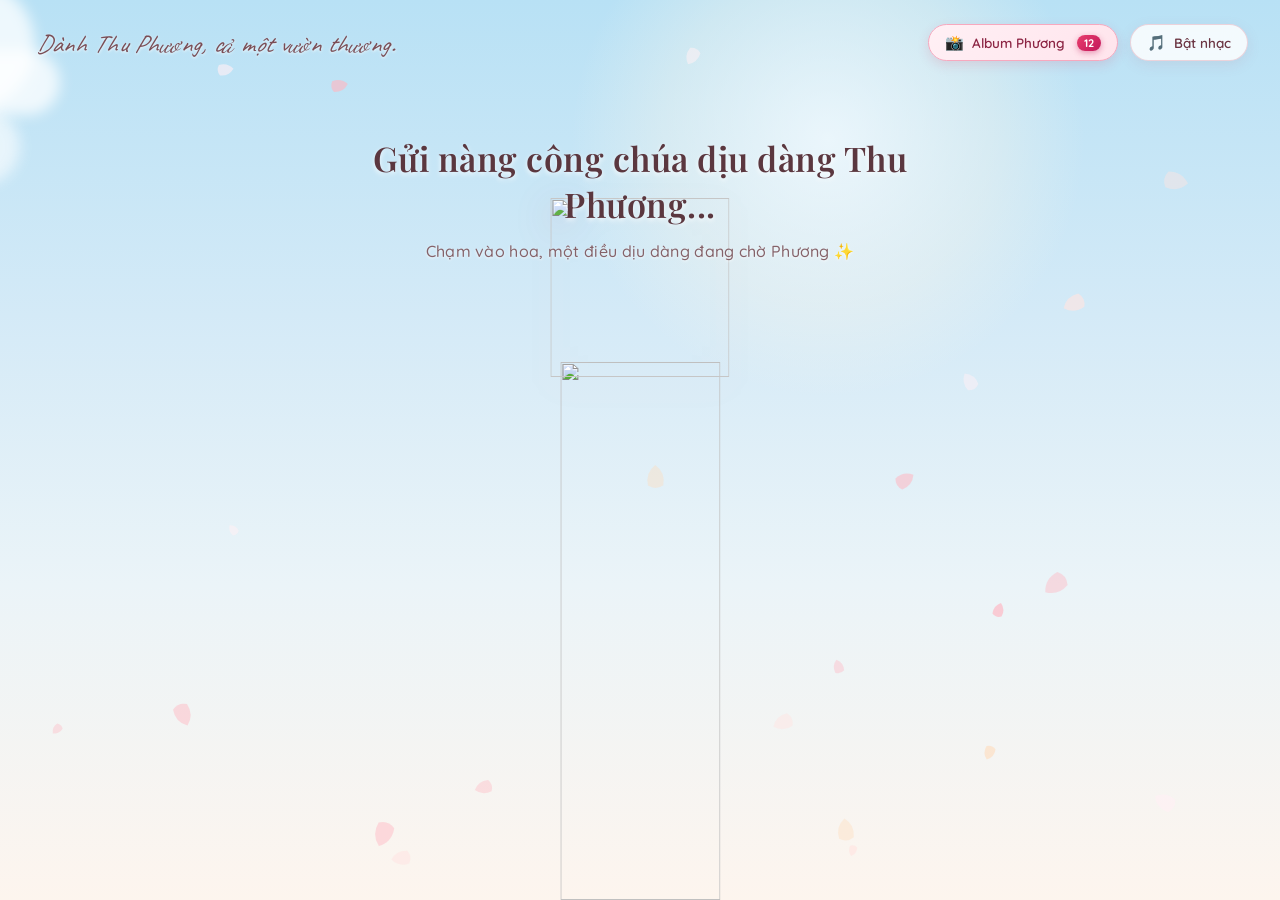
==== index.html @ 0a439adb "Cập nhật vườn hoa 20/10 dành riêng cho Thu Phương (BA-Phuong): Ảnh zoom cận mặt sắc nét, hoa thoáng " ====
<!DOCTYPE html>
<html lang="vi">
<head>
  <meta charset="UTF-8">
  <meta http-equiv="X-UA-Compatible" content="IE=edge">
  <meta name="viewport" content="width=device-width, initial-scale=1.0, maximum-scale=1.0, user-scalable=no">
  <title>Thu Phương - Cả một vườn thương 20/10</title>
  <link rel="icon" href="data:image/svg+xml,<svg xmlns=%22http://www.w3.org/2000/svg%22 viewBox=%220 0 100 100%22><text y=%22.9em%22 font-size=%2290%22>🌷</text></svg>">
  <link rel="preload" as="image" href="assets/rose-pink.png">
  <link rel="preload" as="image" href="assets/rose-stem-leaves.png">
  <link rel="preload" as="image" href="assets/phuong/avatar-01.png">
  <link rel="stylesheet" href="style.css?v=20">
</head>
<body>
  <div class="app-container">
    <div class="sun-glow"></div>

    <div class="clouds-container">
      <div class="cloud cloud-1"></div>
      <div class="cloud cloud-2"></div>
      <div class="cloud cloud-3"></div>
    </div>

    <header class="top-header">
      <div class="top-brand" id="top-brand">Dành Thu Phương, cả một vườn thương.</div>
    </header>

    <div class="top-controls">
      <button class="control-pill album-pill" id="btn-open-album" aria-label="Mở album ảnh kỷ niệm 20/10 của Phương">
        <span class="control-icon">📸</span> Album Phương <span class="pill-badge">12</span>
      </button>
      <button class="control-pill" id="music-toggle-btn" aria-label="Bật hoặc tắt nhạc">
        <span class="control-icon">🎵</span> Bật nhạc
      </button>
    </div>

    <div class="intro-text-container" id="intro-text-box">
      <h1 class="intro-title" id="intro-title">Gửi nàng công chúa dịu dàng Thu Phương...</h1>
      <p class="intro-subtitle pulse-hint" id="intro-subtitle">Chạm vào hoa, một điều dịu dàng đang chờ Phương ✨</p>
    </div>

    <div class="hero-flower-wrapper" id="hero-flower" title="Chạm vào bông hoa để bắt đầu">
      <div class="hero-click-indicator" id="hero-click-indicator"></div>
      <div class="hero-rose-head" id="hero-rose-head"></div>
      <div class="hero-stem-image" id="hero-stem-image"></div>
    </div>

    <div class="garden-container" id="garden-container"></div>

    <div class="garden-butterflies-container" id="butterflies-container">
      <div class="butterfly b-pink" id="butterfly-1" title="Chạm vào chú bướm">
        <div class="wing wing-left"></div>
        <div class="wing-center"></div>
        <div class="wing wing-right"></div>
      </div>
      <div class="butterfly b-gold" id="butterfly-2" title="Chạm vào chú bướm">
        <div class="wing wing-left"></div>
        <div class="wing-center"></div>
        <div class="wing wing-right"></div>
      </div>
      <div class="butterfly b-lavender" id="butterfly-3" title="Chạm vào chú bướm">
        <div class="wing wing-left"></div>
        <div class="wing-center"></div>
        <div class="wing wing-right"></div>
      </div>
    </div>

    <canvas id="fx-canvas"></canvas>

    <div class="bottom-actions" id="bottom-actions">
      <button class="btn-garden-action" id="btn-read-card">Đọc lại thiệp</button>
      <button class="btn-garden-action" id="btn-replay-bloom">Cho hoa nở lại</button>
    </div>

    <!-- Thiệp đọc chúc mừng 20/10 dành riêng cho Phương -->
    <div class="card-modal-backdrop" id="card-modal" role="dialog" aria-modal="true" aria-labelledby="card-title">
      <div class="card-modal-container">
        <button class="card-close-btn" id="btn-close-card" title="Đóng thiệp">✕</button>
        <div class="card-rose-icon" id="card-rose-icon"></div>
        <div class="card-recipient" id="card-recipient">Gửi Thu Phương thương mến,</div>
        <h2 class="card-main-title" id="card-title">
          Mong những điều ngọt ngào nhất<br>luôn nở bên Phương.
        </h2>

        <div class="card-carousel-section">
          <div class="card-carousel-header">
            <span class="card-carousel-title">👑 Góc Kỷ Niệm Của Thu Phương</span>
            <button class="btn-card-view-all" id="btn-card-view-all">Xem tất cả ảnh (12) ➔</button>
          </div>
          <div class="card-carousel-track" id="card-carousel-track"></div>
        </div>

        <div class="card-body-text"></div>

        <div class="card-action-bar">
          <button class="btn-view-garden" id="btn-view-garden">
            Ngắm vườn hoa
          </button>
        </div>

        <div class="card-secondary-actions">
          <button class="btn-card-sub" id="btn-copy-wish" title="Sao chép toàn bộ lời chúc gửi Phương">
            📋 Sao chép lời chúc
          </button>
        </div>
      </div>
    </div>

    <!-- Modal xem ảnh sắc nét -->
    <div class="card-modal-backdrop" id="friend-photo-modal" role="dialog" aria-modal="true" aria-labelledby="friend-modal-name">
      <div class="card-modal-container friend-modal-box">
        <button class="card-close-btn" id="btn-close-friend-modal" title="Đóng (Phím Esc)">✕</button>

        <button class="modal-nav-btn prev-btn" id="btn-prev-photo" title="Ảnh trước (Phím ←)">‹</button>
        <button class="modal-nav-btn next-btn" id="btn-next-photo" title="Ảnh tiếp theo (Phím →)">›</button>

        <div class="princess-modal-crown-wrap">
          <span class="princess-crown-icon">👑</span>
        </div>
        <div class="friend-modal-photo-wrap">
          <img id="friend-modal-img" src="assets/phuong/photo-01.jpg" alt="Ảnh Thu Phương" class="friend-modal-img">
          <div class="friend-modal-badge" id="friend-modal-badge">👑 Thu Phương Dịu Dàng 🌷</div>
        </div>
        <div class="princess-modal-bow">🎀</div>
        <div class="friend-modal-content">
          <div class="photo-counter-tag" id="photo-counter-tag">Ảnh 1 / 12</div>
          <h3 class="friend-modal-name" id="friend-modal-name">Thu Phương Dịu Dàng</h3>
          <p class="friend-modal-wish-text" id="friend-modal-wish">
            Chúc Thu Phương ngày 20/10 ngập tràn niềm vui, nụ cười luôn nở trên môi và gặp thật nhiều may mắn ngọt ngào! 💕
          </p>
          <div class="friend-modal-actions">
            <button class="btn-friend-heart" id="btn-friend-heart">
              💖 Bắn tim yêu thương
            </button>
          </div>
        </div>
      </div>
    </div>

    <!-- Triển lãm Album Kỷ Niệm 12 ảnh của Phương -->
    <div class="card-modal-backdrop album-modal-backdrop" id="album-gallery-modal" role="dialog" aria-modal="true" aria-labelledby="album-modal-title">
      <div class="card-modal-container album-modal-container">
        <button class="card-close-btn" id="btn-close-album-modal" title="Đóng Album">✕</button>
        <div class="album-modal-header">
          <div class="album-crown-icon">👑</div>
          <h2 class="album-modal-title" id="album-modal-title">🌸 Triển Lãm Kỷ Niệm Thu Phương 🌸</h2>
          <p class="album-modal-subtitle">Trọn bộ 12 khoảnh khắc rạng rỡ của Thu Phương 💖</p>
        </div>
        <div class="album-masonry-grid" id="album-masonry-grid"></div>
        <div class="album-modal-footer">
          <button class="btn-view-garden" id="btn-album-back-garden">
            🌸 Về ngắm vườn hoa
          </button>
        </div>
      </div>
    </div>

  </div>

  <script src="main.js?v=20"></script>
</body>
</html>
---- style.css ----
/* ==========================================================================
   20/10 - CẢ MỘT VƯỜN THƯƠNG
   Giao diện thiệp hoa nở chúc mừng ngày Phụ nữ Việt Nam 20/10
   ========================================================================== */

@import url('https://fonts.googleapis.com/css2?family=Caveat:wght@600;700&family=Dancing+Script:wght@600;700&family=Playfair+Display:ital,wght@0,500;0,600;0,700;1,500;1,600&family=Quicksand:wght@400;500;600;700&display=swap');

:root {
  --font-serif: 'Playfair Display', Georgia, 'Times New Roman', serif;
  --font-script: 'Caveat', 'Dancing Script', cursive;
  --font-sans: 'Quicksand', -apple-system, BlinkMacSystemFont, 'Segoe UI', Roboto, sans-serif;
  
  --color-title: #5b373f;
  --color-subtitle: #856269;
  --color-accent: #e85d82;
  --color-card-bg: #fdfbf7;
  --color-card-text: #4e383c;
  --color-card-title: #542832;
  --color-card-border: rgba(220, 195, 185, 0.45);
}

*, *::before, *::after {
  box-sizing: border-box;
  margin: 0;
  padding: 0;
  -webkit-tap-highlight-color: transparent;
}

html, body {
  width: 100%;
  height: 100%;
  overflow: hidden;
  font-family: var(--font-sans);
  user-select: none;
  -webkit-user-select: none;
}

/* ==========================================================================
   BACKGROUND & SKY
   ========================================================================== */
.app-container {
  position: relative;
  width: 100vw;
  height: 100vh;
  overflow: hidden;
  background: linear-gradient(180deg, #b8e1f5 0%, #d4eaf7 35%, #ebf4f8 65%, #fdf5ee 100%);
}

/* Sun beam / soft radial glow */
.sun-glow {
  position: absolute;
  top: -120px;
  right: 15%;
  width: 520px;
  height: 520px;
  border-radius: 50%;
  background: radial-gradient(circle, rgba(255, 255, 255, 0.65) 0%, rgba(255, 248, 235, 0.3) 45%, rgba(255, 255, 255, 0) 70%);
  pointer-events: none;
  z-index: 1;
}

/* Drifting clouds */
.clouds-container {
  position: absolute;
  top: 0;
  left: 0;
  width: 100%;
  height: 55%;
  pointer-events: none;
  z-index: 2;
  overflow: hidden;
}

.cloud {
  position: absolute;
  background: rgba(255, 255, 255, 0.75);
  border-radius: 100px;
  filter: blur(7px);
  animation: floatCloud linear infinite;
}

.cloud::before, .cloud::after {
  content: '';
  position: absolute;
  background: inherit;
  border-radius: 50%;
}

.cloud-1 {
  top: 10%;
  left: -200px;
  width: 260px;
  height: 65px;
  animation-duration: 70s;
}
.cloud-1::before {
  width: 95px;
  height: 95px;
  top: -48px;
  left: 40px;
}
.cloud-1::after {
  width: 130px;
  height: 130px;
  top: -70px;
  left: 105px;
}

.cloud-2 {
  top: 22%;
  left: -320px;
  width: 340px;
  height: 75px;
  opacity: 0.8;
  animation-duration: 95s;
  animation-delay: -35s;
}
.cloud-2::before {
  width: 120px;
  height: 120px;
  top: -60px;
  left: 55px;
}
.cloud-2::after {
  width: 150px;
  height: 150px;
  top: -80px;
  left: 140px;
}

.cloud-3 {
  top: 6%;
  left: -250px;
  width: 210px;
  height: 55px;
  opacity: 0.65;
  animation-duration: 85s;
  animation-delay: -55s;
}
.cloud-3::before {
  width: 75px;
  height: 75px;
  top: -38px;
  left: 32px;
}
.cloud-3::after {
  width: 100px;
  height: 100px;
  top: -55px;
  left: 85px;
}

@keyframes floatCloud {
  0% { transform: translateX(-380px); }
  100% { transform: translateX(calc(100vw + 420px)); }
}

/* Canvas for floating petals / sparkles */
#fx-canvas {
  position: absolute;
  top: 0;
  left: 0;
  width: 100%;
  height: 100%;
  pointer-events: none;
  z-index: 30;
}

/* ==========================================================================
   HEADER & TOP CONTROLS
   ========================================================================== */
.top-header {
  position: absolute;
  top: 28px;
  left: 36px;
  z-index: 40;
}

.top-brand {
  font-family: var(--font-script);
  font-size: 25px;
  color: #7a4d55;
  letter-spacing: 0.5px;
  text-shadow: 0 1px 3px rgba(255, 255, 255, 0.9);
  font-style: italic;
  display: inline-block;
  transition: transform 0.3s ease;
}

.top-controls {
  position: absolute;
  top: 24px;
  right: 32px;
  display: flex;
  gap: 12px;
  z-index: 40;
}

.control-pill {
  display: inline-flex;
  align-items: center;
  gap: 8px;
  padding: 8px 16px;
  background: rgba(255, 255, 255, 0.82);
  backdrop-filter: blur(12px);
  -webkit-backdrop-filter: blur(12px);
  border: 1px solid rgba(230, 190, 200, 0.65);
  border-radius: 9999px;
  color: #6b3543;
  font-family: var(--font-sans);
  font-size: 13.5px;
  font-weight: 600;
  cursor: pointer;
  box-shadow: 0 4px 14px rgba(180, 100, 120, 0.12);
  transition: all 0.3s cubic-bezier(0.2, 0.8, 0.2, 1);
}

.control-pill:hover {
  background: rgba(255, 255, 255, 0.96);
  transform: translateY(-2px);
  box-shadow: 0 6px 18px rgba(180, 100, 120, 0.18);
  border-color: rgba(220, 150, 170, 0.85);
}

.control-pill:active {
  transform: translateY(0);
}

.control-icon {
  font-size: 15px;
  display: inline-block;
}

/* ==========================================================================
   CENTER INTRO TITLES (Initial State & Blooming State)
   ========================================================================== */
.intro-text-container {
  position: absolute;
  top: 15%;
  left: 50%;
  transform: translateX(-50%);
  text-align: center;
  z-index: 35;
  width: 90%;
  max-width: 650px;
  transition: all 0.8s cubic-bezier(0.2, 0.8, 0.2, 1);
  pointer-events: none;
}

.intro-title {
  font-family: var(--font-serif);
  font-size: 34px;
  font-weight: 600;
  color: var(--color-title);
  letter-spacing: 0.5px;
  margin-bottom: 12px;
  text-shadow: 0 2px 5px rgba(255, 255, 255, 0.85);
  transition: all 0.6s ease;
}

.intro-subtitle {
  font-family: var(--font-sans);
  font-size: 16px;
  font-weight: 500;
  color: var(--color-subtitle);
  letter-spacing: 0.3px;
  line-height: 1.5;
  text-shadow: 0 1px 3px rgba(255, 255, 255, 0.85);
  transition: all 0.6s ease;
}

/* Pulse hint on initial subtitle */
.intro-subtitle.pulse-hint {
  animation: gentlePulse 2.6s ease-in-out infinite;
}

@keyframes gentlePulse {
  0%, 100% { opacity: 0.8; transform: scale(1); }
  50% { opacity: 1; transform: scale(1.02); color: #552731; }
}

/* Trạng thái khi khu vườn đang thức giấc (Khớp ảnh 2) */
.intro-text-container.blooming-state {
  top: auto;
  bottom: 18%;
  transform: translateX(-50%);
}

.intro-text-container.blooming-state .intro-title {
  opacity: 0;
  transform: translateY(-20px);
  display: none;
}

.intro-text-container.blooming-state .intro-subtitle {
  font-family: var(--font-serif);
  font-style: italic;
  font-size: 20px;
  font-weight: 500;
  color: #552731;
  text-shadow: 
    0 0 12px rgba(255, 255, 255, 0.95),
    0 0 6px rgba(255, 255, 255, 0.9),
    0 1px 3px rgba(255, 255, 255, 1);
  animation: none;
  opacity: 1;
}

/* Khi đã nở xong và hiện nút điều khiển thì ẩn text thức giấc */
.intro-text-container.bloomed-done {
  opacity: 0;
  transform: translateX(-50%) translateY(20px);
}

/* ==========================================================================
   HERO FLOWER (Bông hoa hồng đơn đầu tiên ở giữa)
   ========================================================================== */
.hero-flower-wrapper {
  --hero-head-size: clamp(140px, 14vw, 270px);
  position: absolute;
  bottom: 0;
  left: 50%;
  transform: translateX(-50%);
  width: var(--hero-head-size);
  height: 78vh;
  z-index: 25;
  cursor: pointer;
  display: flex;
  flex-direction: column;
  align-items: center;
  justify-content: flex-end;
  transition: transform 0.6s cubic-bezier(0.2, 0.8, 0.2, 1);
}

.hero-flower-wrapper:hover {
  transform: translateX(-50%) scale(1.03);
}

/* Vòng xoay phát sáng mời gọi click */
.hero-click-indicator {
  display: none;
  position: absolute;
  top: 10px;
  left: 50%;
  transform: translateX(-50%);
  width: 146px;
  height: 146px;
  border-radius: 50%;
  border: 2px dashed rgba(232, 93, 130, 0.55);
  animation: rotateRing 14s linear infinite;
  pointer-events: none;
  opacity: 0.75;
  transition: opacity 0.4s ease;
}

.hero-flower-wrapper:hover .hero-click-indicator {
  opacity: 1;
  border-color: rgba(232, 93, 130, 0.85);
}

@keyframes rotateRing {
  from { transform: translateX(-50%) rotate(0deg); }
  to { transform: translateX(-50%) rotate(360deg); }
}

/* Bông hoa hồng Hero */
.hero-rose-head {
  width: var(--hero-head-size);
  height: var(--hero-head-size);
  flex: none;
  position: relative;
  z-index: 6;
  filter: drop-shadow(0 8px 18px rgba(180, 40, 70, 0.22));
  animation: heroBreathing 4.5s ease-in-out infinite alternate;
  transform-origin: center bottom;
  transition: transform 0.4s ease;
}

.rose-bloom-image {
  display: block;
  width: 100%;
  height: 100%;
  object-fit: fill;
  pointer-events: none;
}

@keyframes heroBreathing {
  0% { transform: translateY(0) rotate(-1deg); }
  50% { transform: translateY(-5px) rotate(1deg); }
  100% { transform: translateY(0) rotate(-1deg); }
}

/* Cành hoa Hero */
.hero-stem-image {
  position: relative;
  width: 160px;
  height: calc(78vh - var(--hero-head-size) + 15px);
  flex: none;
  margin-top: -15px;
  z-index: 5;
  overflow: visible;
}

.stem-leaves-image {
  display: block;
  width: 100%;
  height: 100%;
  object-fit: fill;
  pointer-events: none;
}

.stem-leaves-image.flipped {
  transform: scaleX(-1);
}

.hero-stem-image .stem-leaves-image {
  width: 160px;
  margin: 0 auto;
}

/* ==========================================================================
   THE FULL GARDEN (Khu vườn nở rộ)
   ========================================================================== */
.garden-container {
  position: absolute;
  bottom: 0;
  left: 0;
  width: 100%;
  height: 100vh;
  pointer-events: none;
  z-index: 10;
  overflow: hidden;
}

/* Từng bông hoa trong vườn */
.garden-flower {
  position: absolute;
  bottom: 0;
  transform-origin: bottom center;
  opacity: 0;
  pointer-events: auto;
  cursor: pointer;
  transition: transform 0.25s ease;
  will-change: transform, opacity;
}

.garden-flower:hover {
  transform: scale(1.1) translateY(-6px) !important;
  z-index: 45 !important;
}

/* Cành hoa */
.flower-stem-wrap {
  position: absolute;
  bottom: 0;
  left: 50%;
  transform: translateX(-50%);
  width: 70px;
  overflow: visible;
}

/* Bông hoa trên cành */
.flower-head-wrap {
  position: absolute;
  left: 50%;
  transform: translateX(-50%);
  transform-origin: center center;
  filter: drop-shadow(0 5px 12px rgba(60, 20, 30, 0.16));
  will-change: transform;
}

.bud-head {
  overflow: hidden;
}

.rosebud-image {
  position: absolute;
  width: 240%;
  height: auto;
  max-width: none;
  left: 50%;
  top: 50%;
  transform: translate(-50%, -50%);
  pointer-events: none;
}

/* Hiệu ứng nở rộ (Bloom animation) siêu tốc và mượt mà */
.garden-flower.bloomed {
  opacity: 1;
  animation: plantSprout 0.65s cubic-bezier(0.16, 1, 0.3, 1) forwards,
             windSway var(--sway-duration, 4.5s) ease-in-out infinite alternate var(--sway-delay, 0s);
}

@keyframes plantSprout {
  0% {
    opacity: 0;
    transform: translateY(110px) scale(0.15);
  }
  65% {
    opacity: 1;
    transform: translateY(-8px) scale(1.06);
  }
  100% {
    opacity: 1;
    transform: translateY(0) scale(1);
  }
}

@keyframes windSway {
  0% {
    transform: rotate(calc(var(--base-rot, 0deg) - 2.5deg)) translateY(0);
  }
  50% {
    transform: rotate(calc(var(--base-rot, 0deg) + 2deg)) translateY(-3px);
  }
  100% {
    transform: rotate(calc(var(--base-rot, 0deg) - 2.5deg)) translateY(0);
  }
}

/* ==========================================================================
   BOTTOM ACTION BUTTONS (Khớp ảnh 3: Đọc lại thiệp & Cho hoa nở lại)
   ========================================================================== */
.bottom-actions {
  position: absolute;
  bottom: 34px;
  left: 50%;
  transform: translateX(-50%) translateY(45px);
  display: flex;
  gap: 16px;
  z-index: 50;
  opacity: 0;
  pointer-events: none;
  transition: all 0.6s cubic-bezier(0.2, 0.8, 0.2, 1);
}

.bottom-actions.visible {
  opacity: 1;
  pointer-events: auto;
  transform: translateX(-50%) translateY(0);
}

.btn-garden-action {
  display: inline-flex;
  align-items: center;
  justify-content: center;
  gap: 8px;
  padding: 10px 24px;
  background: #fbf5ed;
  border: 1.5px solid #d4c0b2;
  border-radius: 9999px;
  color: #4e2c34;
  font-family: var(--font-sans);
  font-size: 14.5px;
  font-weight: 600;
  letter-spacing: 0.3px;
  cursor: pointer;
  box-shadow: 0 4px 15px rgba(80, 40, 30, 0.12);
  transition: all 0.3s cubic-bezier(0.2, 0.8, 0.2, 1);
}

.btn-garden-action:hover {
  background: #ffffff;
  transform: translateY(-2px);
  box-shadow: 0 8px 22px rgba(80, 40, 30, 0.18);
  border-color: #c4a898;
  color: #3b1e24;
}

.btn-garden-action:active {
  transform: translateY(0);
}

/* ==========================================================================
   CARD MODAL (Khớp ảnh 4: Bức thiệp chúc mừng 20/10)
   ========================================================================== */
.card-modal-backdrop {
  position: fixed;
  top: 0;
  left: 0;
  width: 100vw;
  height: 100vh;
  background: rgba(45, 25, 30, 0.22);
  backdrop-filter: blur(4px);
  -webkit-backdrop-filter: blur(4px);
  display: flex;
  align-items: center;
  justify-content: center;
  z-index: 100;
  opacity: 0;
  pointer-events: none;
  padding: 20px;
  transition: opacity 0.5s ease;
}

.card-modal-backdrop.open {
  opacity: 1;
  pointer-events: auto;
}

.card-modal-container {
  position: relative;
  width: 100%;
  max-width: 440px;
  max-height: 88vh;
  max-height: calc(100dvh - 50px);
  background: var(--color-card-bg);
  background-image: 
    radial-gradient(circle at 10% 10%, rgba(255, 240, 245, 0.6) 0%, transparent 60%),
    radial-gradient(circle at 90% 90%, rgba(255, 245, 235, 0.6) 0%, transparent 60%);
  border: 1px solid var(--color-card-border);
  border-radius: 24px;
  padding: 38px 32px 30px;
  box-shadow: 
    0 16px 38px rgba(90, 40, 50, 0.18),
    0 3px 10px rgba(0, 0, 0, 0.04);
  overflow-x: hidden;
  overflow-y: auto;
  transform: translateY(35px) scale(0.96);
  transition: transform 0.5s cubic-bezier(0.18, 0.89, 0.32, 1.15), opacity 0.4s ease;
  scrollbar-width: thin;
  scrollbar-color: rgba(200, 150, 160, 0.4) transparent;
}

/* Ánh kim lướt qua thiệp khi mở */
.card-modal-container::after {
  content: '';
  position: absolute;
  top: -60%;
  left: -60%;
  width: 220%;
  height: 220%;
  background: linear-gradient(
    65deg,
    transparent 42%,
    rgba(255, 235, 240, 0.45) 48%,
    rgba(255, 255, 255, 0.8) 51%,
    rgba(255, 235, 240, 0.45) 54%,
    transparent 60%
  );
  transform: rotate(25deg) translateY(-120%);
  pointer-events: none;
  opacity: 0;
}

.card-modal-backdrop.open .card-modal-container::after {
  opacity: 1;
  animation: cardShimmer 1.5s ease-out 0.35s forwards;
}

@keyframes cardShimmer {
  0% { transform: rotate(25deg) translateY(-120%); }
  100% { transform: rotate(25deg) translateY(120%); }
}

.card-modal-backdrop.open .card-modal-container {
  transform: translateY(0) scale(1);
}

.card-modal-container::-webkit-scrollbar {
  width: 5px;
}
.card-modal-container::-webkit-scrollbar-thumb {
  background: rgba(200, 150, 160, 0.4);
  border-radius: 10px;
}

/* Nút đóng 'X' */
.card-close-btn {
  position: absolute;
  top: 16px;
  right: 18px;
  width: 32px;
  height: 32px;
  background: rgba(0, 0, 0, 0.04);
  border: none;
  border-radius: 50%;
  color: #8c606a;
  font-size: 18px;
  cursor: pointer;
  display: flex;
  align-items: center;
  justify-content: center;
  transition: all 0.25s ease;
}

.card-close-btn:hover {
  background: rgba(220, 100, 130, 0.15);
  color: #5a202c;
  transform: rotate(90deg);
}

/* Biểu tượng đóa hoa hồng nhỏ đầu thiệp */
.card-rose-icon {
  width: 52px;
  height: 52px;
  margin: 0 auto 12px;
  display: block;
}

/* Lời xưng hô */
.card-recipient {
  font-family: var(--font-serif);
  font-style: italic;
  font-size: 16.5px;
  color: #7d4d57;
  text-align: center;
  margin-bottom: 12px;
}

/* Tiêu đề chính thiệp */
.card-main-title {
  font-family: var(--font-serif);
  font-size: 26px;
  line-height: 1.4;
  font-weight: 700;
  color: var(--color-card-title);
  text-align: center;
  margin-bottom: 24px;
  letter-spacing: -0.2px;
}

/* Nội dung thư */
.card-body-text {
  font-family: var(--font-sans);
  font-size: 15px;
  line-height: 1.8;
  color: var(--color-card-text);
  text-align: center;
}

.card-paragraph {
  margin-bottom: 18px;
}

.card-closing {
  font-family: var(--font-serif);
  font-style: italic;
  font-size: 17px;
  font-weight: 600;
  color: #77313e;
  margin-top: 24px;
  margin-bottom: 24px;
  text-align: center;
}

/* Nút "Ngắm vườn hoa" dưới thiệp */
.card-action-bar {
  text-align: center;
  padding-top: 10px;
  border-top: 1px dashed rgba(210, 175, 185, 0.4);
}

.btn-view-garden {
  display: inline-block;
  background: none;
  border: none;
  color: #733c46;
  font-family: var(--font-sans);
  font-size: 14.5px;
  font-weight: 600;
  cursor: pointer;
  padding: 8px 18px;
  border-radius: 20px;
  text-decoration: underline;
  text-underline-offset: 4px;
  transition: all 0.25s ease;
}

.btn-view-garden:hover {
  background: rgba(220, 160, 175, 0.15);
  color: #4b1a23;
  text-decoration: none;
}

/* Tiện ích phụ */
.card-secondary-actions {
  display: flex;
  justify-content: center;
  gap: 12px;
  margin-top: 12px;
}

.btn-card-sub {
  background: rgba(0, 0, 0, 0.03);
  border: 1px solid rgba(210, 180, 190, 0.4);
  padding: 5px 12px;
  border-radius: 999px;
  font-size: 12px;
  color: #7b4f58;
  cursor: pointer;
  display: inline-flex;
  align-items: center;
  gap: 5px;
  transition: all 0.2s ease;
}

.btn-card-sub:hover {
  background: rgba(230, 180, 195, 0.25);
  color: #4c1d27;
}

/* Thông báo toast */
.toast-notice {
  position: fixed;
  bottom: 24px;
  left: 50%;
  transform: translateX(-50%) translateY(80px);
  background: rgba(45, 20, 25, 0.9);
  color: #fff;
  padding: 10px 22px;
  border-radius: 999px;
  font-size: 14px;
  font-weight: 500;
  z-index: 200;
  box-shadow: 0 6px 20px rgba(0, 0, 0, 0.2);
  transition: transform 0.4s cubic-bezier(0.18, 0.89, 0.32, 1.28), opacity 0.3s ease;
  opacity: 0;
  pointer-events: none;
}

.toast-notice.show {
  transform: translateX(-50%) translateY(0);
  opacity: 1;
}

/* ==========================================================================
   BUTTERFLIES (Bướm bay dập dờn trong vườn hoa)
   ========================================================================== */
.garden-butterflies-container {
  position: absolute;
  top: 0;
  left: 0;
  width: 100%;
  height: 100%;
  pointer-events: none;
  z-index: 29;
  overflow: hidden;
  opacity: 0;
  transition: opacity 1.5s ease;
}

.garden-butterflies-container.active {
  opacity: 1;
}

.butterfly {
  position: absolute;
  width: 28px;
  height: 22px;
  transform-style: preserve-3d;
  pointer-events: auto;
  cursor: pointer;
  filter: drop-shadow(0 4px 8px rgba(120, 40, 60, 0.25));
  transition: transform 0.3s cubic-bezier(0.18, 0.89, 0.32, 1.25);
  will-change: transform;
}

.butterfly:hover {
  transform: scale(1.35) !important;
}

.butterfly .wing {
  position: absolute;
  top: 0;
  width: 14px;
  height: 20px;
  border-radius: 65% 55% 20% 60%;
  opacity: 0.94;
}

.butterfly .wing-left {
  left: 0;
  transform-origin: right center;
  animation: wingFlapLeft 0.22s ease-in-out infinite alternate;
}

.butterfly .wing-right {
  left: 14px;
  border-radius: 55% 65% 60% 20%;
  transform-origin: left center;
  animation: wingFlapRight 0.22s ease-in-out infinite alternate;
}

.butterfly .wing-center {
  position: absolute;
  left: 13px;
  top: 3px;
  width: 2px;
  height: 14px;
  background: #5a2c38;
  border-radius: 2px;
}

.b-pink .wing {
  background: radial-gradient(circle at 70% 30%, #fff0f5 0%, #ff8da1 60%, #e91e63 100%);
  border: 0.5px solid rgba(255, 255, 255, 0.85);
}

.b-gold .wing {
  background: radial-gradient(circle at 70% 30%, #fffde7 0%, #ffd54f 60%, #ff8f00 100%);
  border: 0.5px solid rgba(255, 255, 255, 0.85);
}

.b-lavender .wing {
  background: radial-gradient(circle at 70% 30%, #f3e5f5 0%, #ce93d8 60%, #8e24aa 100%);
  border: 0.5px solid rgba(255, 255, 255, 0.85);
}

@keyframes wingFlapLeft {
  0% { transform: rotateY(0deg); }
  100% { transform: rotateY(68deg); }
}

@keyframes wingFlapRight {
  0% { transform: rotateY(0deg); }
  100% { transform: rotateY(-68deg); }
}

/* Đường bay lượn lãng mạn */
.b-pink {
  left: 15%;
  bottom: 26%;
  animation: flyPattern1 18s ease-in-out infinite;
}

.b-gold {
  right: 18%;
  bottom: 36%;
  animation: flyPattern2 22s ease-in-out infinite 2s;
}

.b-lavender {
  left: 56%;
  bottom: 22%;
  animation: flyPattern3 20s ease-in-out infinite 5s;
}

@keyframes flyPattern1 {
  0% { transform: translate(0, 0) scale(0.9) rotate(5deg); }
  25% { transform: translate(70px, -55px) scale(1.05) rotate(14deg); }
  50% { transform: translate(130px, -15px) scale(0.95) rotate(-10deg); }
  75% { transform: translate(35px, -80px) scale(1) rotate(8deg); }
  100% { transform: translate(0, 0) scale(0.9) rotate(5deg); }
}

@keyframes flyPattern2 {
  0% { transform: translate(0, 0) scale(1) rotate(-8deg); }
  30% { transform: translate(-90px, -70px) scale(1.1) rotate(-18deg); }
  60% { transform: translate(-50px, 30px) scale(0.9) rotate(10deg); }
  85% { transform: translate(-120px, -45px) scale(1.05) rotate(-5deg); }
  100% { transform: translate(0, 0) scale(1) rotate(-8deg); }
}

@keyframes flyPattern3 {
  0% { transform: translate(0, 0) scale(0.85) rotate(12deg); }
  35% { transform: translate(-70px, -65px) scale(1.05) rotate(-12deg); }
  65% { transform: translate(55px, -100px) scale(1) rotate(15deg); }
  85% { transform: translate(-25px, -35px) scale(0.95) rotate(-6deg); }
  100% { transform: translate(0, 0) scale(0.85) rotate(12deg); }
}

/* ==========================================================================
   LOVE WHISPER BUBBLE (Lời nhắn thì thầm ngọt ngào khi chạm hoa)
   ========================================================================== */
.flower-whisper-bubble {
  position: fixed;
  transform: translate(-50%, -100%);
  padding: 8px 16px;
  background: rgba(255, 255, 255, 0.95);
  backdrop-filter: blur(10px);
  -webkit-backdrop-filter: blur(10px);
  border: 1px solid rgba(240, 180, 195, 0.9);
  border-radius: 9999px;
  color: #6a2434;
  font-family: var(--font-sans);
  font-size: 13.5px;
  font-weight: 600;
  box-shadow: 0 8px 24px rgba(180, 50, 80, 0.22);
  pointer-events: none;
  z-index: 150;
  white-space: nowrap;
  animation: whisperFloat 2s cubic-bezier(0.18, 0.89, 0.32, 1) forwards;
}

@keyframes whisperFloat {
  0% {
    opacity: 0;
    transform: translate(-50%, -40%) scale(0.65);
  }
  20% {
    opacity: 1;
    transform: translate(-50%, -110%) scale(1.05);
  }
  30% {
    transform: translate(-50%, -100%) scale(1);
  }
  75% {
    opacity: 1;
    transform: translate(-50%, -125%) scale(1);
  }
  100% {
    opacity: 0;
    transform: translate(-50%, -160%) scale(0.9);
  }
}

/* ==========================================================================
   RESPONSIVE CHO MỌI MÀN HÌNH (Mobile, Tablet, Desktop, 4K, Landscape)
   ========================================================================== */

/* 1. Màn hình máy tính bảng (Tablets & iPads 481px - 1024px) */
@media (max-width: 1024px) {
  .hero-flower-wrapper {
    --hero-head-size: clamp(130px, 16vw, 210px);
    height: 72vh;
  }
  .hero-stem-image {
    height: calc(72vh - var(--hero-head-size) + 15px);
  }
  .card-modal-container {
    max-width: 460px;
    padding: 34px 28px 26px;
  }
}

/* 2. Màn hình điện thoại tiêu chuẩn (Smartphones <= 768px) */
@media (max-width: 768px) {
  .top-header {
    top: max(18px, env(safe-area-inset-top));
    left: max(18px, env(safe-area-inset-left));
    max-width: calc(100% - 115px);
  }
  .top-brand {
    font-size: 20px;
  }
  .top-controls {
    top: max(16px, env(safe-area-inset-top));
    right: max(16px, env(safe-area-inset-right));
  }
  .control-pill {
    padding: 6px 12px;
    font-size: 12.5px;
  }
  
  .intro-text-container {
    top: 14%;
  }
  .intro-title {
    font-size: 26px;
  }
  .intro-subtitle {
    font-size: 14px;
  }
  
  .intro-text-container.blooming-state {
    bottom: 16%;
  }
  .intro-text-container.blooming-state .intro-subtitle {
    font-size: 16px;
  }

  .hero-flower-wrapper {
    --hero-head-size: clamp(112px, 28vw, 175px);
    height: 63vh;
  }
  .hero-stem-image {
    height: calc(63vh - var(--hero-head-size) + 15px);
  }
  .hero-rose-head {
    width: var(--hero-head-size);
    height: var(--hero-head-size);
  }
  .hero-click-indicator {
    width: 120px;
    height: 120px;
  }

  .card-modal-container {
    padding: 30px 22px 24px;
    max-height: calc(100dvh - 40px);
  }
  .card-main-title {
    font-size: 22px;
  }
  .card-body-text {
    font-size: 14px;
    line-height: 1.75;
  }

  .bottom-actions {
    bottom: max(22px, env(safe-area-inset-bottom));
    gap: 12px;
  }
  .btn-garden-action {
    padding: 10px 18px;
    font-size: 14px;
  }
}

/* 3. Màn hình điện thoại nhỏ (Compact Phones <= 480px) */
@media (max-width: 480px) {
  .top-header {
    top: max(14px, env(safe-area-inset-top));
    left: max(14px, env(safe-area-inset-left));
    max-width: calc(100% - 105px);
  }
  .top-brand {
    font-size: 18px;
  }
  .top-controls {
    top: max(12px, env(safe-area-inset-top));
    right: max(12px, env(safe-area-inset-right));
  }
  .control-pill {
    padding: 5px 11px;
    font-size: 12px;
  }
  .intro-text-container {
    top: 13%;
    width: 92%;
  }
  .intro-title {
    font-size: 23px;
    margin-bottom: 8px;
  }
  .intro-subtitle {
    font-size: 13.5px;
  }
  .btn-garden-action {
    padding: 9px 15px;
    font-size: 13px;
  }
  .card-main-title {
    font-size: 20px;
  }
  .card-modal-container {
    padding: 26px 18px 22px;
    max-height: calc(100dvh - 32px);
    border-radius: 20px;
  }
  .card-body-text {
    font-size: 13.5px;
    line-height: 1.68;
  }
  .bottom-actions {
    bottom: max(18px, env(safe-area-inset-bottom));
    gap: 10px;
  }
}

/* 4. Màn hình điện thoại siêu nhỏ (Mini/SE Phones <= 360px) */
@media (max-width: 360px) {
  .top-brand {
    font-size: 15px;
  }
  .control-pill {
    padding: 4px 8px;
    font-size: 11px;
    gap: 4px;
  }
  .intro-title {
    font-size: 20px;
  }
  .intro-subtitle {
    font-size: 12px;
  }
  .hero-flower-wrapper {
    --hero-head-size: 110px;
    height: 60vh;
  }
  .card-modal-container {
    padding: 20px 14px 16px;
    border-radius: 16px;
  }
  .card-main-title {
    font-size: 18px;
  }
  .card-body-text {
    font-size: 12.8px;
    line-height: 1.58;
  }
  .card-paragraph {
    margin-bottom: 8px;
  }
  .btn-garden-action {
    padding: 7px 12px;
    font-size: 12px;
  }
  .bottom-actions {
    bottom: max(14px, env(safe-area-inset-bottom));
    gap: 8px;
  }
}

/* 5. Chế độ màn hình xoay ngang điện thoại (Mobile Landscape <= 520px height) */
@media (max-height: 520px) {
  .top-header {
    top: max(8px, env(safe-area-inset-top));
    left: max(14px, env(safe-area-inset-left));
  }
  .top-brand {
    font-size: 16px;
  }
  .top-controls {
    top: max(8px, env(safe-area-inset-top));
    right: max(14px, env(safe-area-inset-right));
  }
  .intro-text-container {
    top: 6%;
  }
  .intro-title {
    font-size: 20px;
    margin-bottom: 4px;
  }
  .intro-subtitle {
    font-size: 12px;
  }
  .intro-text-container.blooming-state {
    bottom: 12%;
  }
  .hero-flower-wrapper {
    --hero-head-size: clamp(75px, 20vh, 105px);
    height: 72vh;
  }
  .card-modal-backdrop {
    padding: 8px;
    align-items: flex-start;
  }
  .card-modal-container {
    max-height: 94vh;
    padding: 16px 20px 14px;
    margin: auto;
  }
  .card-rose-icon {
    width: 36px;
    height: 36px;
    margin-bottom: 6px;
  }
  .card-main-title {
    font-size: 16px;
    margin-bottom: 8px;
  }
  .card-body-text {
    font-size: 12px;
    line-height: 1.45;
  }
  .card-paragraph {
    margin-bottom: 8px;
  }
  .bottom-actions {
    bottom: max(10px, env(safe-area-inset-bottom));
    gap: 8px;
  }
  .btn-garden-action {
    padding: 6px 14px;
    font-size: 12px;
  }
}

/* 6. Màn hình lớn máy tính bàn & 4K (Large & Ultrawide Displays >= 1600px) */
@media (min-width: 1600px) {
  .top-brand {
    font-size: 30px;
  }
  .intro-title {
    font-size: 40px;
  }
  .intro-subtitle {
    font-size: 18px;
  }
  .hero-flower-wrapper {
    --hero-head-size: clamp(200px, 16vw, 290px);
    height: 80vh;
  }
  .card-modal-container {
    max-width: 480px;
    padding: 44px 38px 34px;
  }
  .card-main-title {
    font-size: 26px;
  }
  .card-body-text {
    font-size: 16px;
    line-height: 1.85;
  }
}

/* ==========================================================================
   PRINCESS FLOWER CAMEOS (Bông hoa Công Chúa Cute lồng ảnh 2 bạn)
   ========================================================================== */
.has-photo-cameo {
  z-index: 35 !important;
}

.flower-photo-cameo {
  position: absolute;
  top: 50%;
  left: 50%;
  transform: translate(-50%, -50%);
  width: 62%;
  height: 62%;
  border-radius: 50%;
  z-index: 40;
  cursor: pointer;
  pointer-events: auto;
  display: flex;
  align-items: center;
  justify-content: center;
  filter: drop-shadow(0 6px 16px rgba(220, 60, 100, 0.42));
  transition: transform 0.35s cubic-bezier(0.18, 0.89, 0.32, 1.28);
  animation: princessFloat 4s ease-in-out infinite alternate;
}

@keyframes princessFloat {
  0% { transform: translate(-50%, -50%) translateY(0); }
  100% { transform: translate(-50%, -50%) translateY(-5px); }
}

.flower-photo-cameo:hover {
  transform: translate(-50%, -50%) scale(1.18) translateY(-6px) !important;
  filter: drop-shadow(0 8px 26px rgba(255, 105, 180, 0.85));
  z-index: 55 !important;
}

.cameo-avatar-frame {
  position: relative;
  width: 100%;
  height: 100%;
  border-radius: 50%;
  display: flex;
  align-items: center;
  justify-content: center;
}

.photo-cameo-img {
  width: 100%;
  height: 100%;
  border-radius: 50%;
  object-fit: cover;
  display: block;
  border: 3px solid #ffffff;
  box-shadow: 0 0 16px rgba(255, 192, 203, 0.95), 0 0 28px rgba(255, 105, 180, 0.5), inset 0 0 8px rgba(255, 255, 255, 0.7);
  pointer-events: none;
}

/* Vương miện công chúa nhỏ đội trên đầu */
.cameo-crown {
  position: absolute;
  top: -16px;
  left: 50%;
  transform: translateX(-50%) rotate(-6deg);
  font-size: 21px;
  line-height: 1;
  filter: drop-shadow(0 2px 6px rgba(230, 160, 20, 0.75));
  animation: crownWiggle 2.8s ease-in-out infinite alternate;
  pointer-events: none;
  z-index: 10;
}

@keyframes crownWiggle {
  0% { transform: translateX(-50%) rotate(-8deg) scale(0.96); }
  50% { transform: translateX(-50%) rotate(4deg) scale(1.08); }
  100% { transform: translateX(-50%) rotate(-8deg) scale(0.96); }
}

/* Nơ ruy băng pastel dưới chân */
.cameo-ribbon-bow {
  position: absolute;
  bottom: -11px;
  left: 50%;
  transform: translateX(-50%);
  font-size: 22px;
  line-height: 1;
  filter: drop-shadow(0 2px 6px rgba(220, 60, 100, 0.45));
  animation: bowFlutter 3.2s ease-in-out infinite alternate;
  pointer-events: none;
  z-index: 10;
}

@keyframes bowFlutter {
  0% { transform: translateX(-50%) scale(0.95) rotate(-3deg); }
  100% { transform: translateX(-50%) scale(1.08) rotate(3deg); }
}

/* Tag tên nhỏ nhắn dễ thương */
.cameo-name-tag {
  position: absolute;
  bottom: -27px;
  left: 50%;
  transform: translateX(-50%);
  background: rgba(255, 255, 255, 0.94);
  backdrop-filter: blur(6px);
  border: 1.2px solid #ffccd7;
  border-radius: 9999px;
  padding: 2px 9px;
  font-family: var(--font-serif);
  font-size: 11px;
  font-weight: 600;
  color: #ad2852;
  white-space: nowrap;
  box-shadow: 0 3px 10px rgba(180, 50, 70, 0.2);
  pointer-events: none;
  z-index: 8;
  letter-spacing: 0.2px;
}

/* Vòng xoay hào quang và bụi tiên lấp lánh */
.photo-cameo-ring {
  position: absolute;
  inset: -5px;
  border-radius: 50%;
  border: 1.5px dashed rgba(255, 230, 240, 0.95);
  animation: rotateRing 14s linear infinite;
  pointer-events: none;
}

.photo-cameo-sparkles {
  position: absolute;
  inset: -10px;
  pointer-events: none;
  border-radius: 50%;
}

.cameo-star {
  position: absolute;
  font-size: 11px;
  line-height: 1;
  animation: starTwinkle 2s ease-in-out infinite alternate;
}

.cameo-star.star-1 {
  top: -4px;
  right: -4px;
  animation-delay: 0s;
}

.cameo-star.star-2 {
  bottom: 0px;
  left: -5px;
  animation-delay: 1s;
}

@keyframes starTwinkle {
  0% { opacity: 0.3; transform: scale(0.7) rotate(0deg); }
  50% { opacity: 1; transform: scale(1.3) rotate(45deg); filter: drop-shadow(0 0 6px #fff); }
  100% { opacity: 0.4; transform: scale(0.8) rotate(90deg); }
}

/* ==========================================================================
   POLAROID GALLERY IN CARD MODAL (Khung ảnh kỷ niệm Công Chúa trong thiệp)
   ========================================================================== */
.card-friends-polaroids {
  display: flex;
  justify-content: center;
  align-items: center;
  gap: 16px;
  margin: 14px auto 18px;
  max-width: 360px;
}

.polaroid-card {
  position: relative;
  flex: 1;
  background: #ffffff;
  padding: 8px 8px 12px;
  border-radius: 12px;
  box-shadow: 0 8px 22px rgba(100, 40, 50, 0.16), 0 2px 6px rgba(0, 0, 0, 0.08);
  border: 1.5px solid rgba(240, 205, 215, 0.6);
  transition: transform 0.35s cubic-bezier(0.18, 0.89, 0.32, 1.28), box-shadow 0.35s ease;
  cursor: pointer;
}

.polaroid-card:nth-child(1) {
  transform: rotate(-3deg);
}

.polaroid-card:nth-child(2) {
  transform: rotate(3deg);
}

.polaroid-card:hover {
  transform: rotate(0deg) scale(1.06) translateY(-5px);
  box-shadow: 0 12px 28px rgba(100, 40, 50, 0.25);
  border-color: #f7a8b8;
}

.polaroid-crown {
  position: absolute;
  top: -12px;
  left: 50%;
  transform: translateX(-50%);
  font-size: 16px;
  line-height: 1;
  filter: drop-shadow(0 2px 4px rgba(220, 160, 30, 0.6));
  z-index: 5;
}

.polaroid-photo-wrap {
  width: 100%;
  aspect-ratio: 1 / 1;
  border-radius: 8px;
  overflow: hidden;
  background: #f5ece7;
  border: 1px solid rgba(0, 0, 0, 0.04);
}

.polaroid-img {
  width: 100%;
  height: 100%;
  object-fit: cover;
  display: block;
}

.polaroid-bow {
  position: absolute;
  bottom: 24px;
  right: 4px;
  font-size: 15px;
  line-height: 1;
  filter: drop-shadow(0 2px 4px rgba(220, 60, 100, 0.4));
  z-index: 5;
}

.polaroid-caption {
  font-family: var(--font-serif);
  font-size: 11.5px;
  color: #63333e;
  text-align: center;
  margin-top: 7px;
  font-weight: 600;
  white-space: nowrap;
}

/* ==========================================================================
   PRINCESS PHOTO POPUP MODAL (Khung thiệp Công Chúa 20/10)
   ========================================================================== */
.friend-modal-box {
  position: relative;
  max-width: 370px;
  padding: 26px 24px 22px;
  text-align: center;
  border-radius: 26px;
  background: #fffdfb;
  border: 2px solid #ffd8e2;
  box-shadow: 0 16px 40px rgba(140, 40, 70, 0.25);
  animation: popIn 0.4s cubic-bezier(0.16, 1, 0.3, 1) forwards;
}

.princess-modal-crown-wrap {
  margin-top: -8px;
  margin-bottom: 4px;
}

.princess-crown-icon {
  font-size: 32px;
  line-height: 1;
  display: inline-block;
  filter: drop-shadow(0 3px 8px rgba(230, 160, 30, 0.7));
  animation: crownWiggle 2.8s ease-in-out infinite alternate;
}

.friend-modal-photo-wrap {
  position: relative;
  width: 100%;
  max-width: 260px;
  margin: 0 auto 12px;
  border-radius: 20px;
  overflow: hidden;
  box-shadow: 0 10px 28px rgba(90, 20, 45, 0.25);
  border: 4px solid #ffffff;
}

.friend-modal-img {
  width: 100%;
  max-height: 300px;
  object-fit: cover;
  display: block;
}

.friend-modal-badge {
  position: absolute;
  bottom: 8px;
  left: 50%;
  transform: translateX(-50%);
  background: rgba(255, 255, 255, 0.95);
  backdrop-filter: blur(6px);
  padding: 5px 16px;
  border-radius: 9999px;
  font-family: var(--font-serif);
  font-size: 12px;
  font-weight: 700;
  color: #ad2852;
  white-space: nowrap;
  box-shadow: 0 3px 10px rgba(0, 0, 0, 0.16);
  border: 1px solid #ffd8e2;
}

.princess-modal-bow {
  font-size: 24px;
  line-height: 1;
  margin: -6px 0 6px;
  filter: drop-shadow(0 2px 6px rgba(220, 60, 100, 0.4));
}

.friend-modal-name {
  font-family: var(--font-serif);
  font-size: 21px;
  color: #4a202a;
  margin: 0 0 8px;
  font-weight: 700;
}

.friend-modal-wish-text {
  font-family: var(--font-serif);
  font-size: 14px;
  line-height: 1.7;
  color: #63333e;
  margin: 0 0 16px;
  font-style: italic;
  padding: 0 8px;
}

.friend-modal-actions {
  display: flex;
  justify-content: center;
}

.btn-friend-heart {
  display: inline-flex;
  align-items: center;
  justify-content: center;
  gap: 8px;
  padding: 10px 24px;
  background: linear-gradient(135deg, #f78da7 0%, #e05378 100%);
  color: #ffffff;
  border: none;
  border-radius: 9999px;
  font-family: var(--font-sans);
  font-size: 14px;
  font-weight: 600;
  cursor: pointer;
  box-shadow: 0 4px 16px rgba(224, 83, 120, 0.4);
  transition: transform 0.25s ease, box-shadow 0.25s ease;
}

.btn-friend-heart:hover {
  transform: translateY(-2px) scale(1.05);
  box-shadow: 0 8px 22px rgba(224, 83, 120, 0.55);
}

.btn-friend-heart:active {
  transform: scale(0.96);
}


/* ==========================================================================
   ALBUM BUTTON ON TOP CONTROLS (Nút mở Album 20/10)
   ========================================================================== */
.album-pill {
  background: linear-gradient(135deg, #fff0f5 0%, #ffe4ec 100%) !important;
  border-color: #f7a8be !important;
  color: #8c2544 !important;
  box-shadow: 0 4px 12px rgba(220, 60, 100, 0.16) !important;
  position: relative;
  overflow: visible;
}

.album-pill:hover {
  background: #ffffff !important;
  border-color: #e04a75 !important;
  color: #721832 !important;
  box-shadow: 0 6px 16px rgba(220, 60, 100, 0.28) !important;
  transform: translateY(-2px);
}

.pill-badge {
  display: inline-flex;
  align-items: center;
  justify-content: center;
  background: linear-gradient(135deg, #e83e6d, #c2185b);
  color: #ffffff;
  font-size: 11px;
  font-weight: 700;
  padding: 1px 7px;
  border-radius: 9999px;
  margin-left: 4px;
  box-shadow: 0 2px 6px rgba(194, 24, 91, 0.4);
  animation: badgeGlow 2.5s ease-in-out infinite alternate;
}

@keyframes badgeGlow {
  0% { transform: scale(1); box-shadow: 0 2px 6px rgba(194, 24, 91, 0.4); }
  100% { transform: scale(1.1); box-shadow: 0 0 10px rgba(232, 62, 109, 0.7); }
}

/* ==========================================================================
   LIGHTBOX NAVIGATION BUTTONS (‹ và › lướt 23 ảnh)
   ========================================================================== */
.modal-nav-btn {
  position: absolute;
  top: 48%;
  transform: translateY(-50%);
  width: 42px;
  height: 42px;
  border-radius: 50%;
  background: rgba(255, 255, 255, 0.9);
  backdrop-filter: blur(8px);
  border: 1.5px solid #ffccd8;
  color: #9c2748;
  font-size: 26px;
  font-weight: 300;
  display: flex;
  align-items: center;
  justify-content: center;
  cursor: pointer;
  box-shadow: 0 4px 14px rgba(140, 30, 60, 0.2);
  transition: all 0.25s cubic-bezier(0.2, 0.8, 0.2, 1);
  z-index: 30;
  line-height: 1;
}

.modal-nav-btn:hover {
  background: #ffffff;
  border-color: #e04a75;
  color: #c2185b;
  transform: translateY(-50%) scale(1.12);
  box-shadow: 0 6px 18px rgba(140, 30, 60, 0.3);
}

.modal-nav-btn:active {
  transform: translateY(-50%) scale(0.95);
}

.modal-nav-btn.prev-btn {
  left: -20px;
}

.modal-nav-btn.next-btn {
  right: -20px;
}

.photo-counter-tag {
  display: inline-block;
  font-family: var(--font-serif);
  font-size: 11.5px;
  font-weight: 600;
  color: #b0385c;
  background: #fff0f4;
  border: 1px solid #ffd0db;
  border-radius: 9999px;
  padding: 2px 10px;
  margin-bottom: 6px;
  letter-spacing: 0.3px;
}

/* ==========================================================================
   CAROUSEL SECTION TRONG BỨC THIỆP (#card-modal)
   ========================================================================== */
.card-carousel-section {
  margin: 14px auto 16px;
  max-width: 420px;
  text-align: left;
}

.card-carousel-header {
  display: flex;
  justify-content: space-between;
  align-items: center;
  margin-bottom: 8px;
  padding: 0 4px;
}

.card-carousel-title {
  font-family: var(--font-serif);
  font-size: 13px;
  font-weight: 700;
  color: #8c2544;
}

.btn-card-view-all {
  background: none;
  border: none;
  font-family: var(--font-sans);
  font-size: 11.5px;
  font-weight: 600;
  color: #c2185b;
  cursor: pointer;
  padding: 2px 6px;
  border-radius: 4px;
  transition: all 0.2s ease;
}

.btn-card-view-all:hover {
  background: #fff0f4;
  color: #880e4f;
  transform: translateX(2px);
}

.card-carousel-track {
  display: flex;
  gap: 12px;
  overflow-x: auto;
  padding: 6px 4px 12px;
  scroll-snap-type: x mandatory;
  -webkit-overflow-scrolling: touch;
  scrollbar-width: thin;
  scrollbar-color: #f7a8be rgba(0, 0, 0, 0.05);
}

.card-carousel-track::-webkit-scrollbar {
  height: 5px;
}

.card-carousel-track::-webkit-scrollbar-thumb {
  background: #f7a8be;
  border-radius: 9999px;
}

.card-carousel-card {
  position: relative;
  flex: 0 0 100px;
  scroll-snap-align: start;
  background: #ffffff;
  padding: 6px 6px 8px;
  border-radius: 10px;
  box-shadow: 0 4px 14px rgba(100, 30, 50, 0.12);
  border: 1px solid rgba(240, 205, 215, 0.6);
  cursor: pointer;
  transition: all 0.25s ease;
}

.card-carousel-card:hover {
  transform: translateY(-3px) scale(1.05);
  box-shadow: 0 8px 20px rgba(100, 30, 50, 0.2);
  border-color: #f7a8be;
}

.carousel-card-crown {
  position: absolute;
  top: -8px;
  left: 50%;
  transform: translateX(-50%);
  font-size: 13px;
  line-height: 1;
  filter: drop-shadow(0 2px 4px rgba(220, 160, 30, 0.5));
  z-index: 2;
}

.carousel-card-photo-wrap {
  width: 100%;
  aspect-ratio: 1 / 1;
  border-radius: 6px;
  overflow: hidden;
  background: #f5ece7;
}

.carousel-card-img {
  width: 100%;
  height: 100%;
  object-fit: cover;
  display: block;
}

.carousel-card-title {
  font-family: var(--font-serif);
  font-size: 10px;
  font-weight: 600;
  color: #63333e;
  text-align: center;
  margin-top: 5px;
  white-space: nowrap;
  overflow: hidden;
  text-overflow: ellipsis;
}

/* ==========================================================================
   ALBUM GALLERY MODAL (Triển Lãm 23 Ảnh Polaroid)
   ========================================================================== */
.album-modal-backdrop {
  z-index: 1050 !important;
}

.album-modal-container {
  width: min(94vw, 980px);
  max-height: 88vh;
  padding: 34px 28px 26px;
  border-radius: 28px;
  overflow-y: auto;
  scrollbar-width: thin;
  scrollbar-color: #f7a8be #fff5f8;
}

.album-modal-container::-webkit-scrollbar {
  width: 6px;
}

.album-modal-container::-webkit-scrollbar-track {
  background: #fff5f8;
  border-radius: 9999px;
}

.album-modal-container::-webkit-scrollbar-thumb {
  background: #f7a8be;
  border-radius: 9999px;
}

.album-modal-header {
  text-align: center;
  margin-bottom: 22px;
}

.album-crown-icon {
  font-size: 34px;
  line-height: 1;
  margin-bottom: 4px;
  filter: drop-shadow(0 3px 8px rgba(230, 160, 30, 0.7));
  animation: crownWiggle 2.8s ease-in-out infinite alternate;
}

.album-modal-title {
  font-family: var(--font-serif);
  font-size: 26px;
  font-weight: 700;
  color: #4a1f29;
  margin: 0 0 6px;
  letter-spacing: -0.3px;
}

.album-modal-subtitle {
  font-family: var(--font-serif);
  font-size: 14px;
  color: #7a4652;
  margin: 0 0 16px;
  font-style: italic;
}

/* Thanh lọc danh mục ảnh */
.album-filter-tabs {
  display: flex;
  justify-content: center;
  gap: 10px;
  flex-wrap: wrap;
  margin-top: 12px;
}

.album-tab {
  padding: 7px 18px;
  background: #fbf5ed;
  border: 1.5px solid #e2cfc2;
  border-radius: 9999px;
  font-family: var(--font-sans);
  font-size: 13px;
  font-weight: 600;
  color: #63434b;
  cursor: pointer;
  box-shadow: 0 2px 8px rgba(100, 40, 50, 0.08);
  transition: all 0.25s cubic-bezier(0.2, 0.8, 0.2, 1);
}

.album-tab:hover {
  background: #ffffff;
  border-color: #d1b5a5;
  transform: translateY(-1px);
}

.album-tab.active {
  background: linear-gradient(135deg, #f78da7 0%, #e05378 100%);
  border-color: #e05378;
  color: #ffffff;
  box-shadow: 0 4px 14px rgba(224, 83, 120, 0.4);
}

/* Lưới ảnh Polaroid nghệ thuật */
.album-masonry-grid {
  display: grid;
  grid-template-columns: repeat(auto-fill, minmax(180px, 1fr));
  gap: 20px;
  margin: 20px 0 24px;
}

.album-polaroid-item {
  position: relative;
  background: #ffffff;
  padding: 10px 10px 14px;
  border-radius: 14px;
  box-shadow: 0 6px 20px rgba(90, 30, 45, 0.12), 0 2px 6px rgba(0, 0, 0, 0.06);
  border: 1.5px solid rgba(240, 210, 220, 0.7);
  cursor: pointer;
  transform: rotate(var(--card-tilt, 0deg));
  transition: all 0.35s cubic-bezier(0.18, 0.89, 0.32, 1.28);
}

.album-polaroid-item:hover {
  transform: rotate(0deg) scale(1.06) translateY(-6px) !important;
  box-shadow: 0 14px 32px rgba(140, 40, 70, 0.24) !important;
  border-color: #f7a8be !important;
  z-index: 5 !important;
}

.album-card-crown {
  position: absolute;
  top: -12px;
  left: 50%;
  transform: translateX(-50%);
  font-size: 18px;
  line-height: 1;
  filter: drop-shadow(0 2px 4px rgba(220, 160, 30, 0.6));
  z-index: 2;
}

.album-card-photo-wrap {
  width: 100%;
  aspect-ratio: 1 / 1;
  border-radius: 10px;
  overflow: hidden;
  background: #f8eff2;
  border: 1px solid rgba(0, 0, 0, 0.04);
}

.album-card-img {
  width: 100%;
  height: 100%;
  object-fit: cover;
  display: block;
  transition: transform 0.4s ease;
}

.album-polaroid-item:hover .album-card-img {
  transform: scale(1.05);
}

.album-card-bow {
  position: absolute;
  bottom: 34px;
  right: 6px;
  font-size: 16px;
  line-height: 1;
  filter: drop-shadow(0 2px 4px rgba(220, 60, 100, 0.4));
  z-index: 2;
}

.album-card-title {
  font-family: var(--font-serif);
  font-size: 13px;
  font-weight: 700;
  color: #4a202a;
  text-align: center;
  margin-top: 9px;
  white-space: nowrap;
  overflow: hidden;
  text-overflow: ellipsis;
}

.album-card-caption {
  font-family: var(--font-serif);
  font-size: 11px;
  color: #8c354e;
  text-align: center;
  margin-top: 3px;
  white-space: nowrap;
  overflow: hidden;
  text-overflow: ellipsis;
}

.album-modal-footer {
  text-align: center;
  margin-top: 14px;
}

/* ==========================================================================
   RESPONSIVE CHO ALBUM VÀ LIGHTBOX (Mobile & Tablet)
   ========================================================================== */
@media (max-width: 768px) {
  .album-modal-container {
    padding: 26px 16px 20px;
    width: 95vw;
  }
  .album-modal-title {
    font-size: 21px;
  }
  .album-masonry-grid {
    grid-template-columns: repeat(2, 1fr);
    gap: 12px;
  }
  .modal-nav-btn {
    width: 36px;
    height: 36px;
    font-size: 22px;
  }
  .modal-nav-btn.prev-btn {
    left: -10px;
  }
  .modal-nav-btn.next-btn {
    right: -10px;
  }
  .album-tab {
    padding: 6px 14px;
    font-size: 12px;
  }
  .card-carousel-card {
    flex: 0 0 88px;
  }
}

@media (max-width: 480px) {
  .album-masonry-grid {
    grid-template-columns: repeat(2, 1fr);
    gap: 10px;
  }
  .album-polaroid-item {
    padding: 8px 8px 10px;
  }
  .album-card-title {
    font-size: 11.5px;
    margin-top: 6px;
  }
  .album-card-caption {
    font-size: 10px;
  }
  .modal-nav-btn {
    top: auto;
    bottom: -18px;
    transform: none;
  }
  .modal-nav-btn.prev-btn {
    left: 20%;
  }
  .modal-nav-btn.next-btn {
    right: 20%;
  }
  .modal-nav-btn:hover {
    transform: scale(1.1) !important;
  }
}

/* ==========================================================================
   PRINCESS SELECTION PORTAL (CỔNG CHỌN NÀNG THƠ CHO TRANG CHỦ)
   ========================================================================== */
.portal-backdrop {
  position: fixed;
  inset: 0;
  z-index: 1000;
  background: radial-gradient(circle at center, rgba(30, 15, 25, 0.82), rgba(12, 6, 12, 0.94));
  backdrop-filter: blur(12px);
  display: flex;
  align-items: center;
  justify-content: center;
  padding: 20px;
  opacity: 0;
  pointer-events: none;
  transition: opacity 0.45s cubic-bezier(0.16, 1, 0.3, 1);
}

.portal-backdrop.open {
  opacity: 1;
  pointer-events: auto;
}

.portal-container {
  width: 100%;
  max-width: 680px;
  background: linear-gradient(145deg, #fffafb, #fff0f5);
  border-radius: 28px;
  padding: 34px 28px;
  box-shadow: 0 20px 60px rgba(0, 0, 0, 0.35), 0 0 40px rgba(255, 182, 193, 0.45);
  border: 2px solid rgba(255, 215, 225, 0.9);
  text-align: center;
  position: relative;
  animation: portalPop 0.5s cubic-bezier(0.175, 0.885, 0.32, 1.275);
}

@keyframes portalPop {
  0% { transform: scale(0.85); opacity: 0; }
  100% { transform: scale(1); opacity: 1; }
}

.portal-badge {
  display: inline-block;
  background: linear-gradient(135deg, #ff758c, #ff7eb3);
  color: #ffffff;
  font-size: 13px;
  font-weight: 700;
  letter-spacing: 1px;
  padding: 5px 16px;
  border-radius: 9999px;
  text-transform: uppercase;
  margin-bottom: 12px;
  box-shadow: 0 4px 12px rgba(255, 117, 140, 0.35);
}

.portal-title {
  font-family: var(--font-serif);
  font-size: 28px;
  color: #6a1a36;
  margin: 0 0 8px 0;
  line-height: 1.3;
}

.portal-subtitle {
  font-size: 14.5px;
  color: #7d4455;
  margin-bottom: 26px;
  line-height: 1.6;
}

.portal-cards-grid {
  display: grid;
  grid-template-columns: repeat(2, 1fr);
  gap: 20px;
  margin-bottom: 22px;
}

.portal-card {
  background: #ffffff;
  border-radius: 22px;
  padding: 22px 16px;
  border: 2px solid #ffd6e0;
  box-shadow: 0 8px 24px rgba(230, 100, 140, 0.12);
  transition: transform 0.35s cubic-bezier(0.18, 0.89, 0.32, 1.28), box-shadow 0.35s ease;
  display: flex;
  flex-direction: column;
  align-items: center;
  position: relative;
  overflow: hidden;
}

.portal-card:hover {
  transform: translateY(-8px) scale(1.03);
  box-shadow: 0 16px 36px rgba(255, 105, 180, 0.28);
  border-color: #ff94b4;
}

.portal-avatar-wrap {
  position: relative;
  width: 110px;
  height: 110px;
  margin-bottom: 14px;
}

.portal-avatar-img {
  width: 100%;
  height: 100%;
  border-radius: 50%;
  object-fit: cover;
  border: 4px solid #fff;
  box-shadow: 0 0 20px rgba(255, 182, 193, 0.9), 0 4px 14px rgba(0, 0, 0, 0.12);
}

.portal-crown {
  position: absolute;
  top: -14px;
  left: 50%;
  transform: translateX(-50%);
  font-size: 24px;
  filter: drop-shadow(0 2px 6px rgba(230, 160, 20, 0.8));
}

.portal-card-name {
  font-family: var(--font-serif);
  font-size: 20px;
  font-weight: 700;
  color: #7a1538;
  margin: 0 0 4px 0;
}

.portal-card-desc {
  font-size: 12.5px;
  color: #8c5366;
  margin-bottom: 16px;
  line-height: 1.4;
  min-height: 35px;
}

.btn-portal-enter {
  width: 100%;
  background: linear-gradient(135deg, #ff758c, #ff7eb3);
  color: #ffffff;
  border: none;
  border-radius: 9999px;
  padding: 10px 16px;
  font-size: 13.5px;
  font-weight: 700;
  cursor: pointer;
  box-shadow: 0 4px 14px rgba(255, 117, 140, 0.4);
  transition: transform 0.2s, box-shadow 0.2s;
  margin-bottom: 8px;
  text-decoration: none;
  display: block;
}

.btn-portal-enter:hover {
  transform: translateY(-2px);
  box-shadow: 0 6px 18px rgba(255, 117, 140, 0.6);
}

.btn-portal-copy {
  background: rgba(255, 230, 240, 0.6);
  border: 1px dashed #ff9bb2;
  border-radius: 9999px;
  color: #ad2852;
  font-size: 11.5px;
  font-weight: 600;
  padding: 5px 12px;
  cursor: pointer;
  width: 100%;
  transition: background 0.2s;
}

.btn-portal-copy:hover {
  background: #ffe3ec;
}

.portal-footer-hint {
  font-size: 12.5px;
  color: #9c6074;
  margin-top: 10px;
}

@media (max-width: 580px) {
  .portal-cards-grid {
    grid-template-columns: 1fr;
    gap: 16px;
  }
  .portal-container {
    padding: 24px 18px;
  }
  .portal-avatar-wrap {
    width: 90px;
    height: 90px;
  }
  .portal-title {
    font-size: 22px;
  }
}

/* ==========================================================================
   TOAST NOTIFICATION (THÔNG BÁO NHẸ SAO CHÉP THÀNH CÔNG)
   ========================================================================== */
.action-toast {
  position: fixed;
  bottom: 28px;
  left: 50%;
  transform: translateX(-50%) translateY(40px);
  background: rgba(45, 20, 32, 0.92);
  color: #ffffff;
  padding: 11px 22px;
  border-radius: 9999px;
  font-size: 14px;
  font-weight: 600;
  box-shadow: 0 8px 24px rgba(0, 0, 0, 0.35), 0 0 20px rgba(255, 105, 180, 0.4);
  backdrop-filter: blur(8px);
  border: 1px solid rgba(255, 182, 193, 0.4);
  opacity: 0;
  pointer-events: none;
  transition: transform 0.35s cubic-bezier(0.18, 0.89, 0.32, 1.28), opacity 0.35s ease;
  z-index: 2000;
  white-space: nowrap;
}

.action-toast.show {
  transform: translateX(-50%) translateY(0);
  opacity: 1;
}

/* Nút chuyển đổi bạn khác trên top bar */
.switch-pill {
  background: linear-gradient(135deg, rgba(255, 235, 245, 0.95), rgba(255, 220, 235, 0.95)) !important;
  color: #a8204c !important;
  border: 1.2px solid #ffb3c6 !important;
}

.switch-pill:hover {
  background: linear-gradient(135deg, #ffccd7, #ffb3c6) !important;
  transform: translateY(-2px);
}
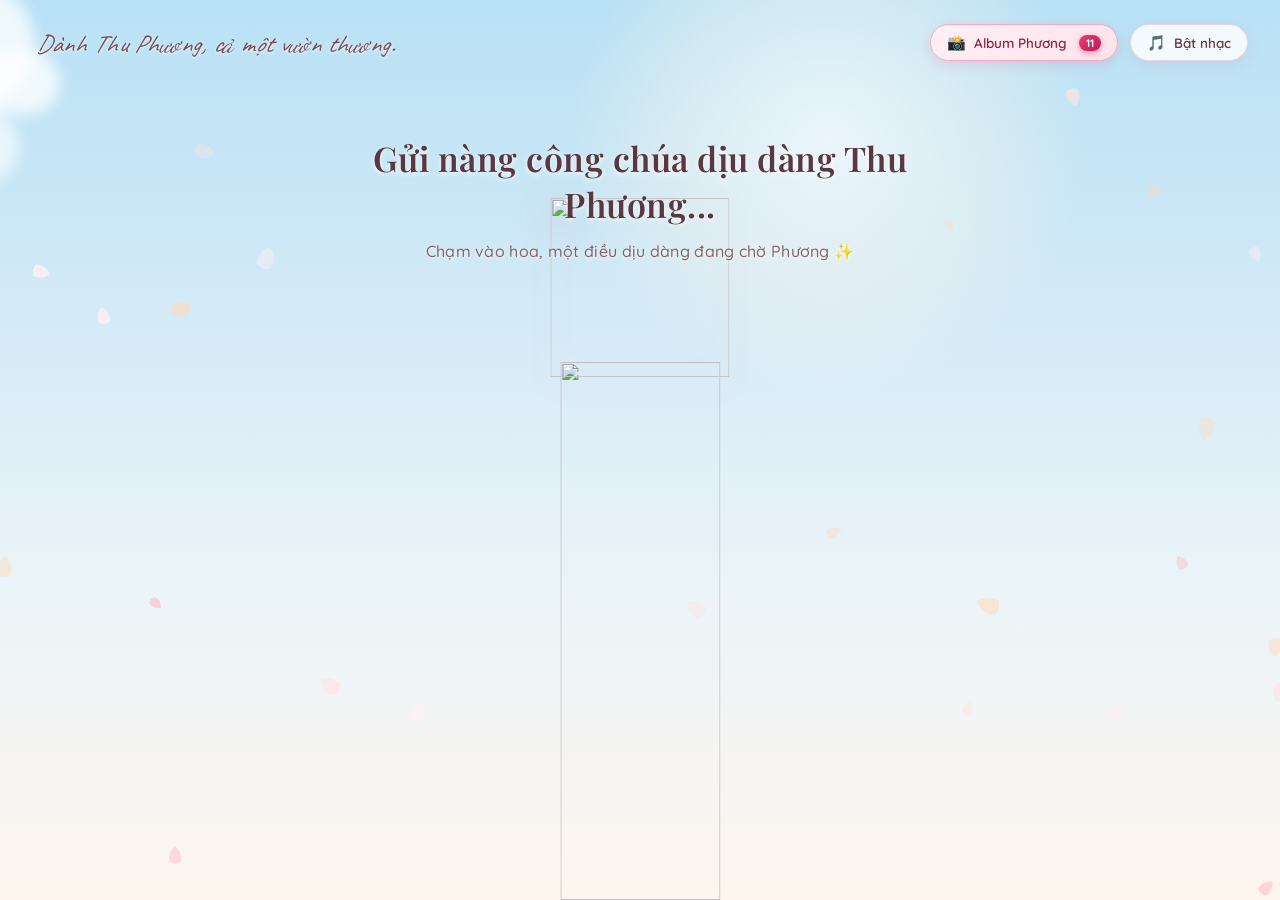
==== commit 7452b655: "Cập nhật vườn hoa Thu Phương: 11 ảnh chính thức D:\BA-Phuong, sửa lỗi khung ảnh thiệp, hiệu ứng nở h" ====
--- a/index.html
+++ b/index.html
@@ -27,7 +27,7 @@
 
     <div class="top-controls">
       <button class="control-pill album-pill" id="btn-open-album" aria-label="Mở album ảnh kỷ niệm 20/10 của Phương">
-        <span class="control-icon">📸</span> Album Phương <span class="pill-badge">12</span>
+        <span class="control-icon">📸</span> Album Phương <span class="pill-badge">11</span>
       </button>
       <button class="control-pill" id="music-toggle-btn" aria-label="Bật hoặc tắt nhạc">
         <span class="control-icon">🎵</span> Bật nhạc
@@ -85,7 +85,7 @@
         <div class="card-carousel-section">
           <div class="card-carousel-header">
             <span class="card-carousel-title">👑 Góc Kỷ Niệm Của Thu Phương</span>
-            <button class="btn-card-view-all" id="btn-card-view-all">Xem tất cả ảnh (12) ➔</button>
+            <button class="btn-card-view-all" id="btn-card-view-all">Xem tất cả ảnh (11) ➔</button>
           </div>
           <div class="card-carousel-track" id="card-carousel-track"></div>
         </div>
@@ -123,7 +123,7 @@
         </div>
         <div class="princess-modal-bow">🎀</div>
         <div class="friend-modal-content">
-          <div class="photo-counter-tag" id="photo-counter-tag">Ảnh 1 / 12</div>
+          <div class="photo-counter-tag" id="photo-counter-tag">Ảnh 1 / 11</div>
           <h3 class="friend-modal-name" id="friend-modal-name">Thu Phương Dịu Dàng</h3>
           <p class="friend-modal-wish-text" id="friend-modal-wish">
             Chúc Thu Phương ngày 20/10 ngập tràn niềm vui, nụ cười luôn nở trên môi và gặp thật nhiều may mắn ngọt ngào! 💕
@@ -137,14 +137,14 @@
       </div>
     </div>
 
-    <!-- Triển lãm Album Kỷ Niệm 12 ảnh của Phương -->
+    <!-- Triển lãm Album Kỷ Niệm 11 ảnh của Phương -->
     <div class="card-modal-backdrop album-modal-backdrop" id="album-gallery-modal" role="dialog" aria-modal="true" aria-labelledby="album-modal-title">
       <div class="card-modal-container album-modal-container">
         <button class="card-close-btn" id="btn-close-album-modal" title="Đóng Album">✕</button>
         <div class="album-modal-header">
           <div class="album-crown-icon">👑</div>
           <h2 class="album-modal-title" id="album-modal-title">🌸 Triển Lãm Kỷ Niệm Thu Phương 🌸</h2>
-          <p class="album-modal-subtitle">Trọn bộ 12 khoảnh khắc rạng rỡ của Thu Phương 💖</p>
+          <p class="album-modal-subtitle">Trọn bộ 11 khoảnh khắc rạng rỡ của Thu Phương 💖</p>
         </div>
         <div class="album-masonry-grid" id="album-masonry-grid"></div>
         <div class="album-modal-footer">
--- a/style.css
+++ b/style.css
@@ -2374,3 +2374,188 @@
   background: linear-gradient(135deg, #ffccd7, #ffb3c6) !important;
   transform: translateY(-2px);
 }
+
+/* ==========================================================================
+   CAROUSEL POLAROID ITEMS TRONG THIỆP (CÂN ĐỐI, KHÔNG CẮT XÉN, SIÊU DỄ THƯƠNG)
+   ========================================================================== */
+.card-carousel-section {
+  margin: 18px auto 20px;
+  width: 100%;
+  max-width: 460px;
+  text-align: left;
+}
+
+.card-carousel-header {
+  display: flex;
+  justify-content: space-between;
+  align-items: center;
+  margin-bottom: 10px;
+  padding: 0 6px;
+}
+
+.card-carousel-title {
+  font-family: var(--font-serif);
+  font-size: 14px;
+  font-weight: 700;
+  color: #8c2544;
+  display: flex;
+  align-items: center;
+  gap: 5px;
+}
+
+.btn-card-view-all {
+  background: rgba(255, 230, 240, 0.6);
+  border: 1px solid rgba(247, 168, 190, 0.6);
+  font-family: var(--font-sans);
+  font-size: 11.5px;
+  font-weight: 600;
+  color: #ad2852;
+  cursor: pointer;
+  padding: 3px 10px;
+  border-radius: 9999px;
+  transition: all 0.25s ease;
+}
+
+.btn-card-view-all:hover {
+  background: #ffccd7;
+  color: #7a1538;
+  transform: translateX(2px);
+}
+
+.card-carousel-track {
+  display: flex;
+  gap: 14px;
+  overflow-x: auto;
+  padding: 10px 8px 16px;
+  scroll-snap-type: x mandatory;
+  -webkit-overflow-scrolling: touch;
+  scrollbar-width: thin;
+  scrollbar-color: #f7a8be rgba(0, 0, 0, 0.04);
+}
+
+.card-carousel-track::-webkit-scrollbar {
+  height: 6px;
+}
+
+.card-carousel-track::-webkit-scrollbar-thumb {
+  background: #f7a8be;
+  border-radius: 9999px;
+}
+
+.card-polaroid-item {
+  position: relative;
+  flex: 0 0 118px;
+  width: 118px;
+  scroll-snap-align: center;
+  background: #ffffff;
+  padding: 10px 8px 12px;
+  border-radius: 14px;
+  box-shadow: 0 6px 18px rgba(120, 30, 60, 0.12), 0 0 0 1px rgba(255, 210, 225, 0.7);
+  cursor: pointer;
+  transition: transform 0.3s cubic-bezier(0.18, 0.89, 0.32, 1.28), box-shadow 0.3s ease;
+  display: flex;
+  flex-direction: column;
+  align-items: center;
+}
+
+.card-polaroid-item:hover {
+  transform: translateY(-5px) scale(1.04);
+  box-shadow: 0 12px 28px rgba(220, 60, 100, 0.25), 0 0 0 1.5px #ff8da8;
+}
+
+.polaroid-pin {
+  position: absolute;
+  top: -8px;
+  left: 50%;
+  transform: translateX(-50%);
+  font-size: 15px;
+  line-height: 1;
+  filter: drop-shadow(0 2px 4px rgba(0, 0, 0, 0.2));
+  z-index: 5;
+}
+
+.polaroid-photo-frame {
+  position: relative;
+  width: 96px;
+  height: 96px;
+  border-radius: 50%;
+  overflow: hidden;
+  margin-top: 4px;
+  background: #fdf5f7;
+  border: 3px solid #fff;
+  box-shadow: 0 0 14px rgba(255, 182, 193, 0.85), inset 0 0 6px rgba(0, 0, 0, 0.05);
+}
+
+.polaroid-img {
+  width: 100%;
+  height: 100%;
+  object-fit: cover;
+  display: block;
+}
+
+.polaroid-sparkle {
+  position: absolute;
+  bottom: 2px;
+  right: 2px;
+  font-size: 13px;
+  filter: drop-shadow(0 0 4px #ffd700);
+}
+
+.polaroid-caption {
+  width: 100%;
+  margin-top: 8px;
+  text-align: center;
+}
+
+.polaroid-title {
+  display: block;
+  font-family: var(--font-serif);
+  font-size: 11.5px;
+  font-weight: 700;
+  color: #731e36;
+  white-space: nowrap;
+  overflow: hidden;
+  text-overflow: ellipsis;
+  line-height: 1.3;
+}
+
+.polaroid-badge {
+  display: block;
+  font-size: 10px;
+  color: #ba4066;
+  margin-top: 2px;
+  white-space: nowrap;
+  overflow: hidden;
+  text-overflow: ellipsis;
+}
+
+/* ==========================================================================
+   HIỆU ỨNG RỰC RỠ HOÀNH TRÁNG (GRAND SHOCKWAVE & 3D HALO)
+   ========================================================================== */
+.grand-shockwave {
+  position: fixed;
+  top: 50%;
+  left: 50%;
+  width: 10px;
+  height: 10px;
+  border-radius: 50%;
+  background: radial-gradient(circle, rgba(255, 235, 150, 0.85) 0%, rgba(255, 130, 180, 0.5) 45%, rgba(255, 255, 255, 0) 70%);
+  transform: translate(-50%, -50%) scale(0);
+  pointer-events: none;
+  z-index: 100;
+  animation: shockwaveExpand 1.2s cubic-bezier(0.1, 0.8, 0.2, 1) forwards;
+}
+
+@keyframes shockwaveExpand {
+  0% { transform: translate(-50%, -50%) scale(0); opacity: 1; }
+  70% { opacity: 0.7; }
+  100% { transform: translate(-50%, -50%) scale(280); opacity: 0; }
+}
+
+/* TỐI ƯU HIỆU NĂNG 60FPS: GPU ACCELERATION */
+.garden-flower, .flower-head-wrap, .flower-stem-wrap, .cloud, .butterfly {
+  will-change: transform;
+  transform: translate3d(0, 0, 0);
+  backface-visibility: hidden;
+  perspective: 1000px;
+}
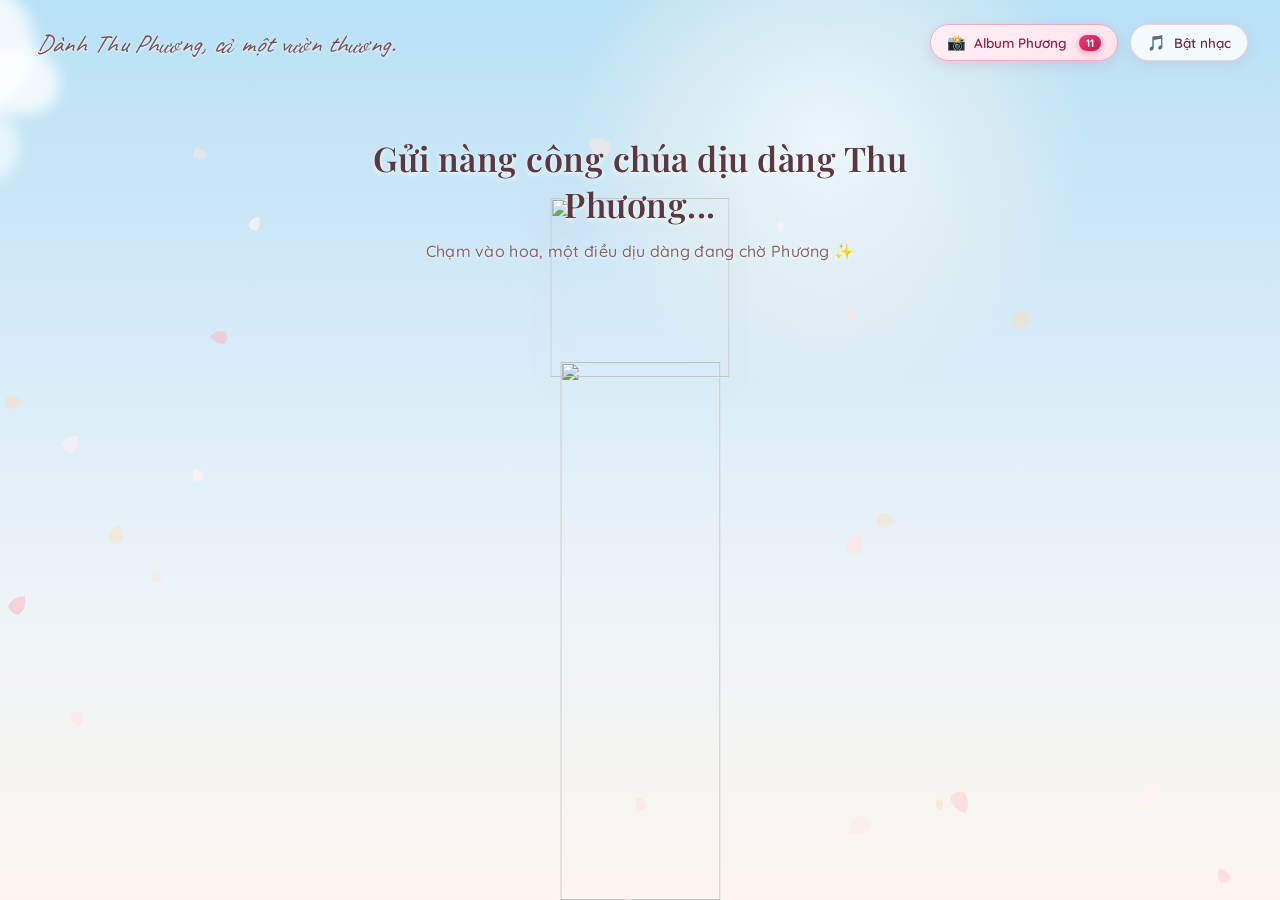
==== commit 6e23b646: "Nâng cấp vườn hoa Thu Phương: hiển thị trọn vẹn 11 ảnh trên hoa, vườn hoa nở rộ dày dặn, sửa hoàn hả" ====
--- a/index.html
+++ b/index.html
@@ -9,7 +9,7 @@
   <link rel="preload" as="image" href="assets/rose-pink.png">
   <link rel="preload" as="image" href="assets/rose-stem-leaves.png">
   <link rel="preload" as="image" href="assets/phuong/avatar-01.png">
-  <link rel="stylesheet" href="style.css?v=20">
+  <link rel="stylesheet" href="style.css?v=25">
 </head>
 <body>
   <div class="app-container">
@@ -157,6 +157,6 @@
 
   </div>
 
-  <script src="main.js?v=20"></script>
+  <script src="main.js?v=25"></script>
 </body>
 </html>
--- a/style.css
+++ b/style.css
@@ -1537,8 +1537,9 @@
    ========================================================================== */
 .friend-modal-box {
   position: relative;
-  max-width: 370px;
-  padding: 26px 24px 22px;
+  max-width: 440px;
+  width: 92vw;
+  padding: 24px 20px 20px;
   text-align: center;
   border-radius: 26px;
   background: #fffdfb;
@@ -1563,18 +1564,19 @@
 .friend-modal-photo-wrap {
   position: relative;
   width: 100%;
-  max-width: 260px;
+  max-width: 380px;
   margin: 0 auto 12px;
-  border-radius: 20px;
+  border-radius: 18px;
   overflow: hidden;
-  box-shadow: 0 10px 28px rgba(90, 20, 45, 0.25);
-  border: 4px solid #ffffff;
+  box-shadow: 0 10px 28px rgba(90, 20, 45, 0.22);
+  border: 3.5px solid #ffffff;
+  background: linear-gradient(145deg, #24141c, #3a1d2b);
 }
 
 .friend-modal-img {
   width: 100%;
-  max-height: 300px;
-  object-fit: cover;
+  max-height: 52vh;
+  object-fit: contain;
   display: block;
 }
 
@@ -2559,3 +2561,157 @@
   backface-visibility: hidden;
   perspective: 1000px;
 }
+
+
+/* --- ALBUM POLAROID CARD REFINED (KHONG BI CAT NUA) --- */
+.album-masonry-grid {
+  display: grid;
+  grid-template-columns: repeat(3, 1fr);
+  gap: 20px;
+  margin: 16px 0 24px;
+}
+
+.album-polaroid-card {
+  position: relative;
+  background: #ffffff;
+  padding: 12px 12px 14px;
+  border-radius: 16px;
+  box-shadow: 0 8px 24px rgba(120, 40, 65, 0.12), 0 2px 6px rgba(0, 0, 0, 0.05);
+  border: 1.5px solid rgba(240, 205, 218, 0.75);
+  cursor: pointer;
+  transition: all 0.35s cubic-bezier(0.18, 0.89, 0.32, 1.28);
+  display: flex;
+  flex-direction: column;
+}
+
+.album-polaroid-card:nth-child(even) {
+  transform: rotate(1.4deg);
+}
+
+.album-polaroid-card:nth-child(odd) {
+  transform: rotate(-1.4deg);
+}
+
+.album-polaroid-card:hover {
+  transform: scale(1.05) translateY(-6px) rotate(0deg) !important;
+  box-shadow: 0 16px 36px rgba(210, 60, 110, 0.22) !important;
+  border-color: #f7a8be !important;
+  z-index: 10;
+}
+
+.album-polaroid-tape {
+  position: absolute;
+  top: -8px;
+  left: 50%;
+  transform: translateX(-50%);
+  width: 54px;
+  height: 16px;
+  background: rgba(255, 225, 120, 0.88);
+  border: 1px dashed rgba(210, 160, 30, 0.65);
+  border-radius: 2px;
+  box-shadow: 0 2px 6px rgba(0,0,0,0.1);
+  z-index: 5;
+}
+
+.album-polaroid-media {
+  position: relative;
+  width: 100%;
+  aspect-ratio: 4 / 4.8;
+  border-radius: 10px;
+  overflow: hidden;
+  background: #fdf2f4;
+  border: 1px solid rgba(0, 0, 0, 0.04);
+}
+
+.album-polaroid-img {
+  width: 100%;
+  height: 100%;
+  object-fit: cover;
+  object-position: center 25%;
+  display: block;
+  transition: transform 0.4s ease;
+}
+
+.album-polaroid-card:hover .album-polaroid-img {
+  transform: scale(1.06);
+}
+
+.album-media-badge {
+  position: absolute;
+  bottom: 8px;
+  left: 8px;
+  right: 8px;
+  background: rgba(255, 255, 255, 0.94);
+  backdrop-filter: blur(6px);
+  padding: 4px 8px;
+  border-radius: 999px;
+  font-size: 11px;
+  font-weight: 700;
+  color: #a43258;
+  text-align: center;
+  box-shadow: 0 2px 8px rgba(0,0,0,0.12);
+  white-space: nowrap;
+  overflow: hidden;
+  text-overflow: ellipsis;
+}
+
+.album-polaroid-desc {
+  padding-top: 10px;
+  display: flex;
+  flex-direction: column;
+  flex-grow: 1;
+}
+
+.album-card-title {
+  font-family: var(--font-serif);
+  font-size: 13.5px;
+  font-weight: 700;
+  color: #4a202a;
+  text-align: center;
+  margin: 0 0 4px;
+}
+
+.album-card-wish {
+  font-size: 11px;
+  color: #7b4f5b;
+  line-height: 1.45;
+  text-align: center;
+  margin: 0 0 10px;
+  display: -webkit-box;
+  -webkit-line-clamp: 2;
+  -webkit-box-orient: vertical;
+  overflow: hidden;
+}
+
+.album-card-action {
+  display: flex;
+  align-items: center;
+  justify-content: space-between;
+  margin-top: auto;
+  padding-top: 6px;
+  border-top: 1px dashed rgba(220, 180, 195, 0.6);
+  font-size: 11px;
+}
+
+.album-date {
+  color: #9a6574;
+  font-weight: 600;
+}
+
+.btn-album-zoom {
+  background: linear-gradient(135deg, #ff9ebb, #e05378);
+  color: #ffffff;
+  border: none;
+  border-radius: 999px;
+  padding: 4px 10px;
+  font-size: 11px;
+  font-weight: 700;
+  cursor: pointer;
+  box-shadow: 0 2px 8px rgba(224, 83, 120, 0.35);
+  transition: transform 0.2s ease;
+}
+
+.btn-album-zoom:hover {
+  transform: scale(1.08);
+}
+
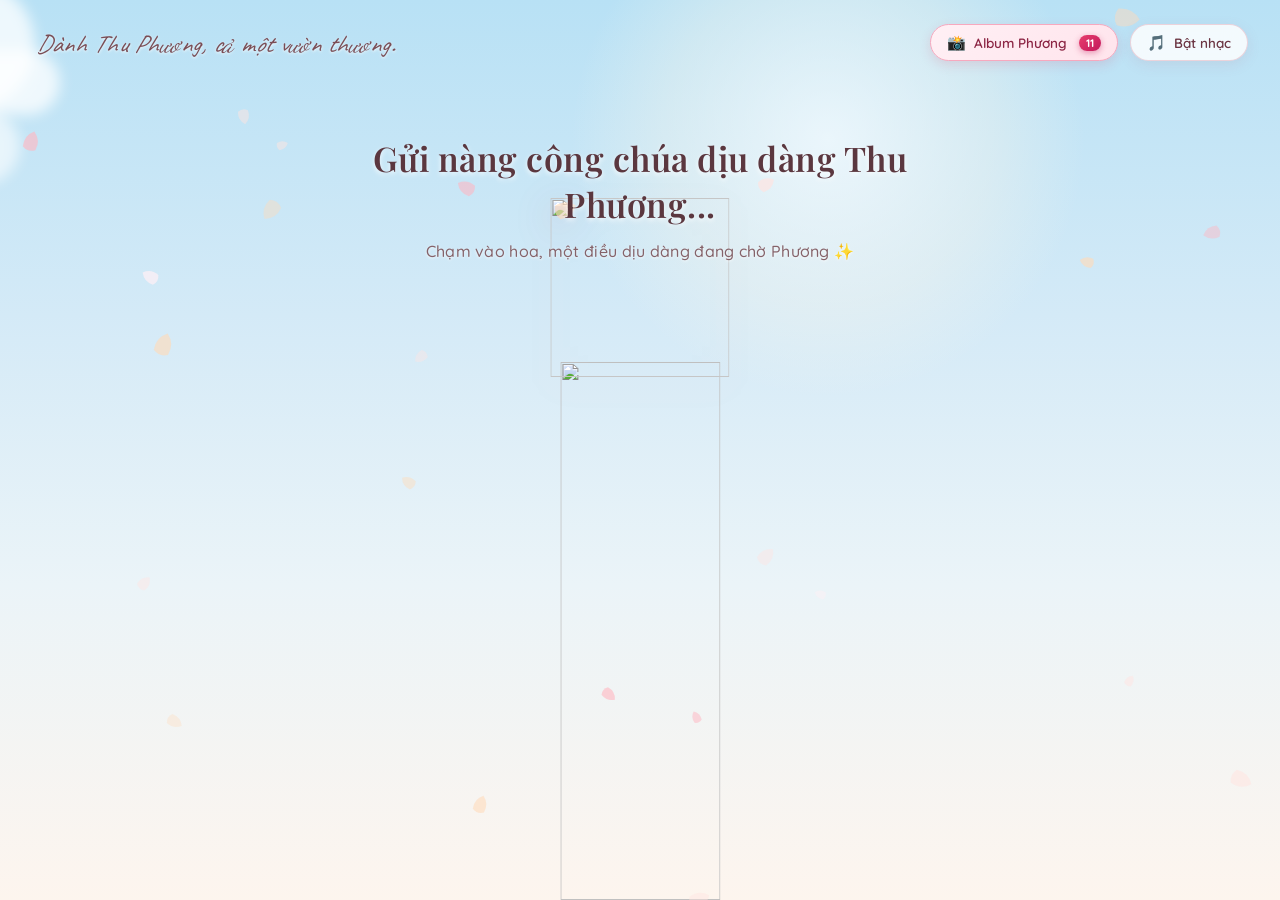
==== commit 3ba0c75d: "Vườn hoa Thu Phương chi chít rực rỡ như ban đầu (~240 hoa), tính năng Cơn mưa yêu thương, nút lưu ản" ====
--- a/index.html
+++ b/index.html
@@ -9,7 +9,7 @@
   <link rel="preload" as="image" href="assets/rose-pink.png">
   <link rel="preload" as="image" href="assets/rose-stem-leaves.png">
   <link rel="preload" as="image" href="assets/phuong/avatar-01.png">
-  <link rel="stylesheet" href="style.css?v=25">
+  <link rel="stylesheet" href="style.css?v=30">
 </head>
 <body>
   <div class="app-container">
@@ -68,6 +68,7 @@
     <canvas id="fx-canvas"></canvas>
 
     <div class="bottom-actions" id="bottom-actions">
+      <button class="btn-garden-action btn-magic-storm" id="btn-magic-storm">✨ Cơn mưa yêu thương</button>
       <button class="btn-garden-action" id="btn-read-card">Đọc lại thiệp</button>
       <button class="btn-garden-action" id="btn-replay-bloom">Cho hoa nở lại</button>
     </div>
@@ -132,6 +133,9 @@
             <button class="btn-friend-heart" id="btn-friend-heart">
               💖 Bắn tim yêu thương
             </button>
+            <button class="btn-friend-download" id="btn-friend-download" title="Lưu ảnh kỷ niệm">
+              📥 Lưu ảnh
+            </button>
           </div>
         </div>
       </div>
@@ -157,6 +161,6 @@
 
   </div>
 
-  <script src="main.js?v=25"></script>
+  <script src="main.js?v=30"></script>
 </body>
 </html>
--- a/style.css
+++ b/style.css
@@ -2715,3 +2715,112 @@
   transform: scale(1.08);
 }
 
+
+
+/* ==========================================================================
+   HIEU UNG HOANH TRANG & BAT NGO 20/10 (GRAND MAGIC FX)
+   ========================================================================== */
+.btn-magic-storm {
+  background: linear-gradient(135deg, #ff758c 0%, #ff7eb3 50%, #feca57 100%) !important;
+  color: #ffffff !important;
+  font-weight: 700 !important;
+  box-shadow: 0 4px 18px rgba(255, 117, 140, 0.45) !important;
+  border: 1.5px solid rgba(255, 255, 255, 0.6) !important;
+  animation: magicPulse 2.4s ease-in-out infinite alternate;
+}
+
+@keyframes magicPulse {
+  0% { transform: scale(1); box-shadow: 0 4px 16px rgba(255, 117, 140, 0.4); }
+  100% { transform: scale(1.06); box-shadow: 0 8px 26px rgba(254, 202, 87, 0.6); }
+}
+
+.btn-friend-download {
+  display: inline-flex;
+  align-items: center;
+  justify-content: center;
+  gap: 6px;
+  background: #ffffff;
+  color: #ad2852;
+  border: 1.5px solid #ffd0dc;
+  border-radius: 9999px;
+  padding: 10px 18px;
+  font-family: var(--font-sans);
+  font-size: 13.5px;
+  font-weight: 700;
+  cursor: pointer;
+  box-shadow: 0 4px 14px rgba(180, 50, 80, 0.12);
+  transition: all 0.25s cubic-bezier(0.2, 0.8, 0.2, 1);
+  margin-left: 8px;
+}
+
+.btn-friend-download:hover {
+  background: #fff5f7;
+  border-color: #f78da7;
+  transform: translateY(-2px);
+  box-shadow: 0 6px 18px rgba(180, 50, 80, 0.2);
+}
+
+.friend-modal-actions {
+  display: flex;
+  align-items: center;
+  justify-content: center;
+  flex-wrap: wrap;
+  gap: 8px;
+  margin-top: 4px;
+}
+
+/* Bang chuc mung hoanh trang bay tren troi */
+.royal-celebration-banner {
+  position: fixed;
+  top: 18%;
+  left: 50%;
+  transform: translate(-50%, -50%) scale(0.7);
+  background: linear-gradient(135deg, rgba(255, 255, 255, 0.96) 0%, rgba(255, 240, 245, 0.94) 100%);
+  backdrop-filter: blur(16px);
+  -webkit-backdrop-filter: blur(16px);
+  border: 2px solid rgba(255, 215, 0, 0.8);
+  border-radius: 30px;
+  padding: 16px 32px;
+  text-align: center;
+  color: #6a1b32;
+  font-family: var(--font-serif);
+  font-size: 20px;
+  font-weight: 700;
+  box-shadow: 0 16px 48px rgba(220, 60, 100, 0.35), 0 0 24px rgba(255, 215, 0, 0.5);
+  z-index: 200;
+  pointer-events: none;
+  opacity: 0;
+  animation: bannerPop 4.2s cubic-bezier(0.16, 1, 0.3, 1) forwards;
+}
+
+@keyframes bannerPop {
+  0% { opacity: 0; transform: translate(-50%, -30%) scale(0.6); }
+  15% { opacity: 1; transform: translate(-50%, -50%) scale(1.08); }
+  25% { opacity: 1; transform: translate(-50%, -50%) scale(1); }
+  80% { opacity: 1; transform: translate(-50%, -50%) scale(1); }
+  100% { opacity: 0; transform: translate(-50%, -70%) scale(0.85); }
+}
+
+@media (max-width: 768px) {
+  .royal-celebration-banner {
+    width: 90vw;
+    font-size: 15px;
+    padding: 12px 18px;
+  }
+}
+
+/* Trai tim bay tung toe khi bam ban tim */
+.floating-heart-burst {
+  position: fixed;
+  pointer-events: none;
+  z-index: 220;
+  font-size: 24px;
+  animation: floatHeartUp 1.8s cubic-bezier(0.18, 0.89, 0.32, 1) forwards;
+}
+
+@keyframes floatHeartUp {
+  0% { opacity: 1; transform: translate(-50%, 0) scale(0.5); }
+  50% { opacity: 1; transform: translate(calc(-50% + var(--dx, 0px)), -70px) scale(1.3); }
+  100% { opacity: 0; transform: translate(calc(-50% + var(--dx, 0px) * 1.5), -160px) scale(0.8); }
+}
+
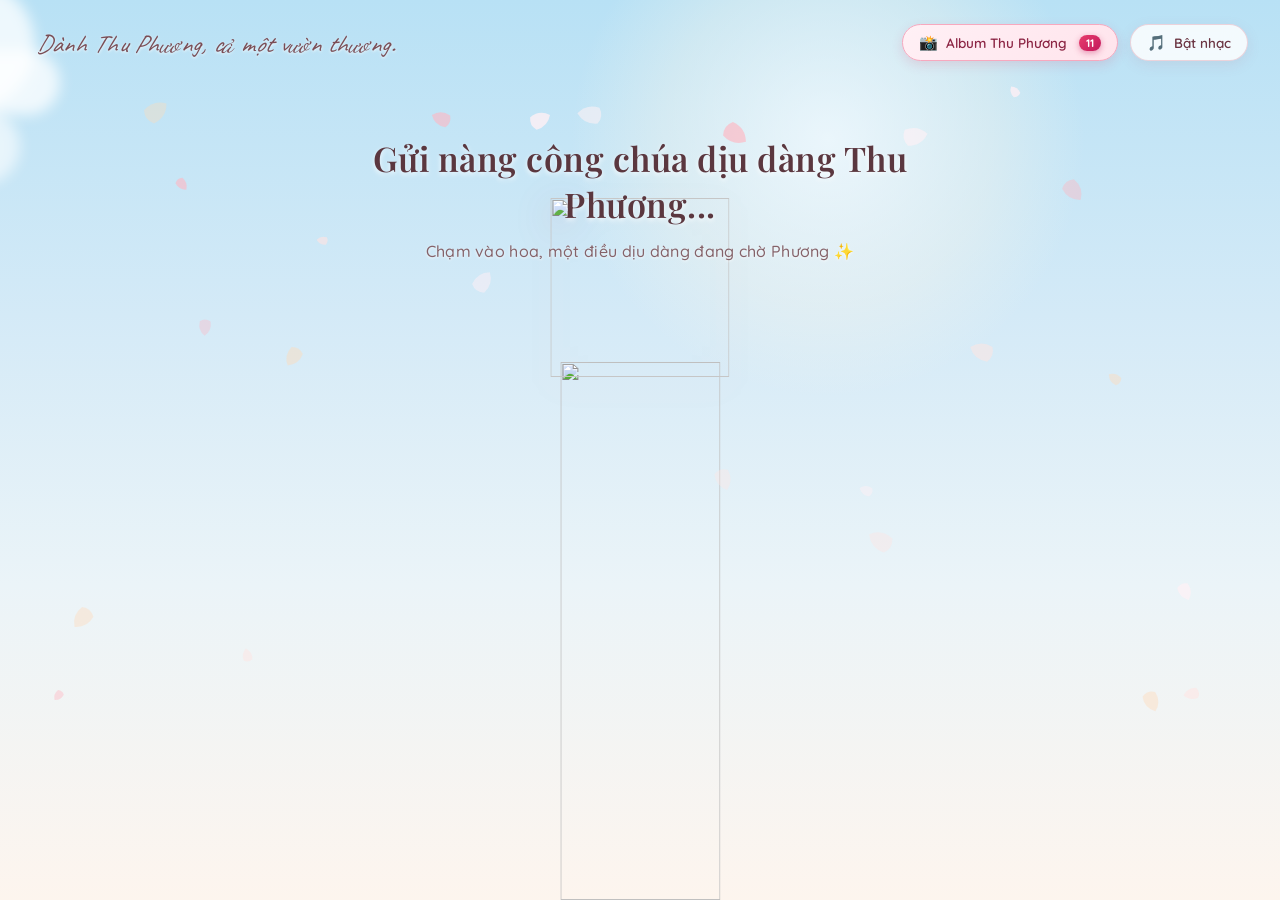
==== commit f2621693: "Tối ưu mượt mà 60fps khi mở web, chuẩn hóa Album 2 cột trên mobile không bị cắt lẹm, thêm ảnh thumbn" ====
--- a/index.html
+++ b/index.html
@@ -9,7 +9,7 @@
   <link rel="preload" as="image" href="assets/rose-pink.png">
   <link rel="preload" as="image" href="assets/rose-stem-leaves.png">
   <link rel="preload" as="image" href="assets/phuong/avatar-01.png">
-  <link rel="stylesheet" href="style.css?v=30">
+  <link rel="stylesheet" href="style.css?v=35">
 </head>
 <body>
   <div class="app-container">
@@ -27,7 +27,7 @@
 
     <div class="top-controls">
       <button class="control-pill album-pill" id="btn-open-album" aria-label="Mở album ảnh kỷ niệm 20/10 của Phương">
-        <span class="control-icon">📸</span> Album Phương <span class="pill-badge">11</span>
+        <span class="control-icon">📸</span> Album Thu Phương <span class="pill-badge">11</span>
       </button>
       <button class="control-pill" id="music-toggle-btn" aria-label="Bật hoặc tắt nhạc">
         <span class="control-icon">🎵</span> Bật nhạc
@@ -161,6 +161,6 @@
 
   </div>
 
-  <script src="main.js?v=30"></script>
+  <script src="main.js?v=35"></script>
 </body>
 </html>
--- a/style.css
+++ b/style.css
@@ -2824,3 +2824,216 @@
   100% { opacity: 0; transform: translate(calc(-50% + var(--dx, 0px) * 1.5), -160px) scale(0.8); }
 }
 
+
+
+/* --- ALBUM POLAROID GRID & MOBILE 2-COLUMN OPTIMIZATION --- */
+.album-modal-container {
+  max-width: 960px;
+  width: 92vw;
+  max-height: 86vh;
+  overflow-y: auto;
+  overflow-x: hidden;
+  box-sizing: border-box;
+}
+
+.album-masonry-grid {
+  display: grid !important;
+  grid-template-columns: repeat(auto-fill, minmax(240px, 1fr)) !important;
+  gap: 18px !important;
+  margin: 16px 0 24px !important;
+  width: 100% !important;
+  box-sizing: border-box !important;
+}
+
+.album-polaroid-card {
+  position: relative;
+  background: #ffffff;
+  padding: 10px 10px 14px;
+  border-radius: 16px;
+  box-shadow: 0 8px 24px rgba(120, 40, 65, 0.12), 0 2px 6px rgba(0, 0, 0, 0.05);
+  border: 1.5px solid rgba(240, 205, 218, 0.75);
+  cursor: pointer;
+  transition: transform 0.3s cubic-bezier(0.18, 0.89, 0.32, 1.28), box-shadow 0.3s ease;
+  display: flex;
+  flex-direction: column;
+  box-sizing: border-box;
+  will-change: transform;
+}
+
+.album-polaroid-card:hover {
+  transform: scale(1.04) translateY(-5px) !important;
+  box-shadow: 0 16px 36px rgba(210, 60, 110, 0.22) !important;
+  border-color: #f7a8be !important;
+  z-index: 5;
+}
+
+.album-polaroid-tape {
+  position: absolute;
+  top: -7px;
+  left: 50%;
+  transform: translateX(-50%);
+  width: 48px;
+  height: 14px;
+  background: rgba(255, 225, 120, 0.9);
+  border: 1px dashed rgba(210, 160, 30, 0.65);
+  border-radius: 2px;
+  box-shadow: 0 2px 6px rgba(0,0,0,0.1);
+  z-index: 5;
+}
+
+.album-polaroid-media {
+  position: relative;
+  width: 100%;
+  aspect-ratio: 4 / 5;
+  border-radius: 10px;
+  overflow: hidden;
+  background: #fdf2f4;
+  border: 1px solid rgba(0, 0, 0, 0.04);
+}
+
+.album-polaroid-img {
+  width: 100%;
+  height: 100%;
+  object-fit: cover;
+  display: block;
+  transition: transform 0.35s ease;
+}
+
+.album-polaroid-card:hover .album-polaroid-img {
+  transform: scale(1.05);
+}
+
+.album-media-badge {
+  position: absolute;
+  bottom: 6px;
+  left: 6px;
+  right: 6px;
+  background: rgba(255, 255, 255, 0.95);
+  backdrop-filter: blur(6px);
+  padding: 3px 6px;
+  border-radius: 999px;
+  font-size: 10.5px;
+  font-weight: 700;
+  color: #a43258;
+  text-align: center;
+  box-shadow: 0 2px 6px rgba(0,0,0,0.12);
+  white-space: nowrap;
+  overflow: hidden;
+  text-overflow: ellipsis;
+}
+
+.album-polaroid-desc {
+  padding-top: 8px;
+  display: flex;
+  flex-direction: column;
+  flex-grow: 1;
+}
+
+.album-card-title {
+  font-family: var(--font-serif);
+  font-size: 13.5px;
+  font-weight: 700;
+  color: #4a202a;
+  text-align: center;
+  margin: 0 0 3px;
+  white-space: nowrap;
+  overflow: hidden;
+  text-overflow: ellipsis;
+}
+
+.album-card-wish {
+  font-size: 11px;
+  color: #7b4f5b;
+  line-height: 1.4;
+  text-align: center;
+  margin: 0 0 8px;
+  display: -webkit-box;
+  -webkit-line-clamp: 2;
+  -webkit-box-orient: vertical;
+  overflow: hidden;
+}
+
+.album-card-action {
+  display: flex;
+  align-items: center;
+  justify-content: space-between;
+  margin-top: auto;
+  padding-top: 5px;
+  border-top: 1px dashed rgba(220, 180, 195, 0.6);
+  font-size: 11px;
+}
+
+.album-date {
+  color: #9a6574;
+  font-weight: 600;
+  font-size: 10px;
+}
+
+.btn-album-zoom {
+  background: linear-gradient(135deg, #ff9ebb, #e05378);
+  color: #ffffff;
+  border: none;
+  border-radius: 999px;
+  padding: 3px 9px;
+  font-size: 10.5px;
+  font-weight: 700;
+  cursor: pointer;
+  box-shadow: 0 2px 6px rgba(224, 83, 120, 0.35);
+  transition: transform 0.2s ease;
+}
+
+/* RESPONSIVE DIEN THOAI DI DONG: DUNG CHUAN 2 COT RÕ RÀNG, KHÔNG BỊ CẮT */
+@media (max-width: 768px) {
+  .album-modal-container {
+    padding: 22px 10px 18px !important;
+    width: 95vw !important;
+    max-width: 95vw !important;
+  }
+
+  .album-masonry-grid {
+    grid-template-columns: repeat(2, 1fr) !important;
+    gap: 10px !important;
+    margin: 12px 0 16px !important;
+  }
+
+  .album-polaroid-card {
+    padding: 7px 7px 10px !important;
+    border-radius: 12px !important;
+  }
+
+  .album-polaroid-tape {
+    width: 38px !important;
+    height: 11px !important;
+    top: -5px !important;
+  }
+
+  .album-media-badge {
+    font-size: 9.5px !important;
+    padding: 2px 5px !important;
+    bottom: 4px !important;
+    left: 4px !important;
+    right: 4px !important;
+  }
+
+  .album-card-title {
+    font-size: 11.5px !important;
+    margin: 3px 0 2px !important;
+  }
+
+  .album-card-wish {
+    font-size: 9.5px !important;
+    line-height: 1.35 !important;
+    margin-bottom: 6px !important;
+    -webkit-line-clamp: 2 !important;
+  }
+
+  .album-date {
+    font-size: 9px !important;
+  }
+
+  .btn-album-zoom {
+    font-size: 9.5px !important;
+    padding: 2px 6px !important;
+  }
+}
+
